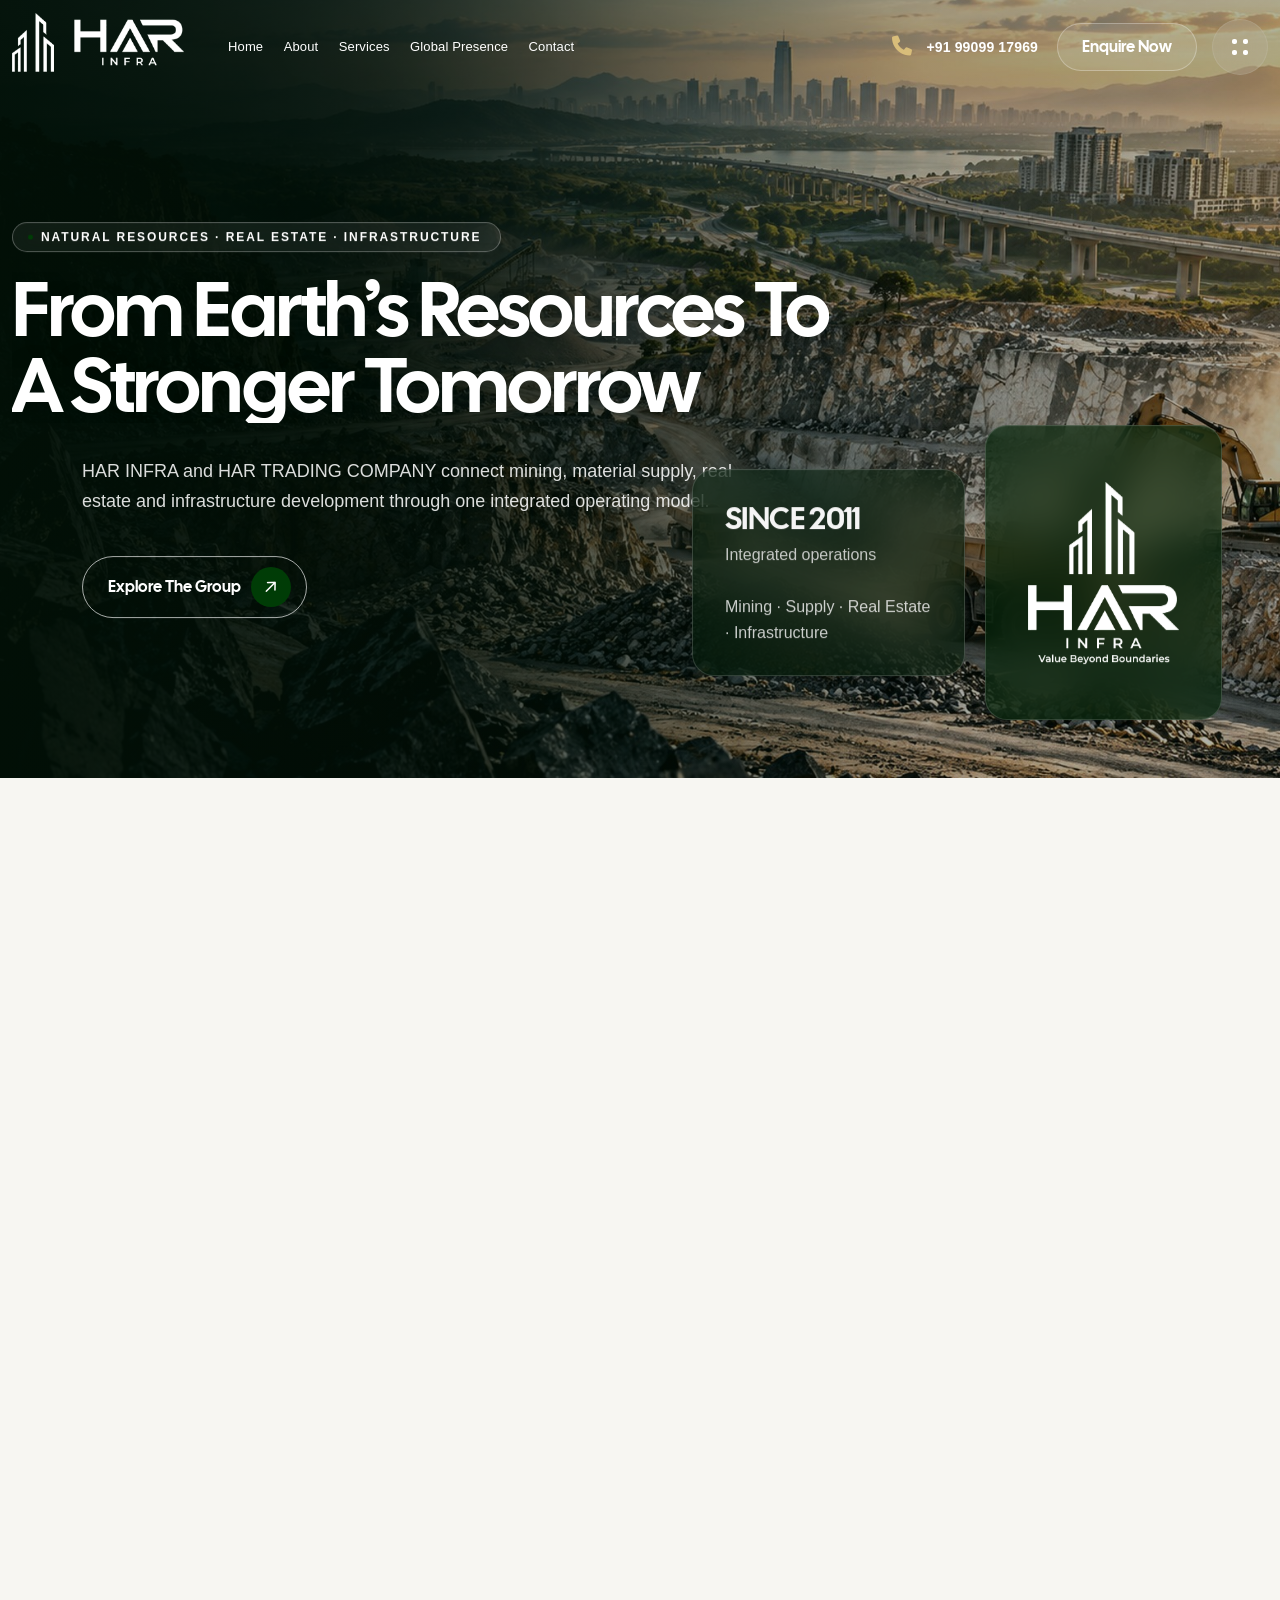
==== index.html @ 5f91ee69 "initial commit" ====
<!DOCTYPE html>

<html class="no-js" lang="en">

<head>
    <meta charset="utf-8" />
    <meta content="ie=edge" http-equiv="x-ua-compatible" />
    <meta content="width=device-width, initial-scale=1" name="viewport" />
    <meta
        content="HAR INFRA and HAR TRADING COMPANY integrate natural resource mining, material supply, real estate acquisition, infrastructure development and global exports."
        name="description" />
    <!-- Site Title -->
    <title>HAR INFRA | HAR TRADING COMPANY — Value Beyond Boundaries</title>
    <!-- Place favicon.ico in the root directory -->
    <link href="assets/img/har/favicon.png" rel="shortcut icon" type="image/png" />
    <link href="assets/img/har/apple-touch-icon.png" rel="apple-touch-icon" />
    <meta content="#003c06" name="theme-color" />
    <!-- CSS here -->
    <link href="assets/css/bootstrap.min.css" rel="stylesheet" />
    <link href="assets/css/fontawesome.min.css" rel="stylesheet" />
    <link href="assets/css/venobox.min.css" rel="stylesheet" />
    <link href="assets/css/odometer.min.css" rel="stylesheet" />
    <link href="assets/css/nice-select.css" rel="stylesheet" />
    <link href="assets/css/carouselTicker.css" rel="stylesheet" />
    <link href="assets/css/animation.css" rel="stylesheet" />
    <link href="assets/css/twentytwenty.min.css" rel="stylesheet" />
    <link href="assets/css/swiper.min.css" rel="stylesheet" />
    <link href="assets/css/main.css" rel="stylesheet" />
    <link href="assets/css/har-premium.css" rel="stylesheet" />
    <link href="assets/css/har-upgrade.css" rel="stylesheet" />
    <link href="assets/css/har-signature.css" rel="stylesheet" />
    <link href="assets/css/har-fix.css" rel="stylesheet" />
    <link href="assets/css/har-refine.css" rel="stylesheet" />
</head>

<body>
    <!-- preloader -->
    <div class="preloader overflow-hidden">
        <div class="site-name"><span>HAR</span></div>
        <div class="preloader-gutters">
            <div class="bar">
                <div class="inner-bar"></div>
            </div>
            <div class="bar">
                <div class="inner-bar"></div>
            </div>
            <div class="bar">
                <div class="inner-bar"></div>
            </div>
            <div class="bar">
                <div class="inner-bar"></div>
            </div>
            <div class="bar">
                <div class="inner-bar"></div>
            </div>
            <div class="bar">
                <div class="inner-bar"></div>
            </div>
            <div class="bar">
                <div class="inner-bar"></div>
            </div>
            <div class="bar">
                <div class="inner-bar"></div>
            </div>
        </div>
    </div>
    <!-- /.preloader -->
    <!-- header-area-start -->
    <header class="header sticky-active">
        <div class="primary-header">
            <div class="container">
                <div class="primary-header-inner">
                    <div class="header-left-wrap">
                        <div class="header-logo d-lg-block">
                            <a href="index.html">
                                <img alt="HAR INFRA" src="assets/img/har/har-logo-lockup-white.png" />
                            </a>
                        </div>
                        <div class="header-menu-wrap">
                            <div class="mobile-menu-items">
                                <ul>
                                    <li><a href="index.html">Home</a></li>
                                    <li><a href="about.html">About</a></li>
                                    <li><a href="services.html">Services</a></li>
                                    <li><a href="index.html#global-presence">Global Presence</a></li>
                                    <li><a href="contact.html">Contact</a></li>
                                </ul>
                            </div>
                        </div>
                        <!-- /.header-menu-wrap -->
                    </div>
                    <div class="header-right-wrap">
                        <a class="header-contact" href="tel:+919909917969"><span class="icon"><i
                                    class="fas fa-phone"></i></span><span class="content"><span class="call-text">Talk
                                    to our team</span><span class="call-number">+91 99099 17969</span></span></a>
                        <div class="header-btn-wrap">
                            <a class="tl-primary-btn header-btn" href="contact.html">Enquire Now</a>
                        </div>
                        <!-- <div class="search-icon dl-search-icon">
                            <i class="fa-solid fa-magnifying-glass"></i>
                        </div> -->
                        <div class="sidebar-icon d-none d-lg-flex">
                            <button class="sidebar-trigger open">
                                <svg fill="none" height="16" viewbox="0 0 16 16" width="16"
                                    xmlns="http://www.w3.org/2000/svg">
                                    <path
                                        d="M11 2C11 0.89543 11.8954 0 13 0H14C15.1046 0 16 0.895431 16 2V3C16 4.10457 15.1046 5 14 5H13C11.8954 5 11 4.10457 11 3V2Z"
                                        fill="white"></path>
                                    <path
                                        d="M0 2C0 0.89543 0.895431 0 2 0H3C4.10457 0 5 0.895431 5 2V3C5 4.10457 4.10457 5 3 5H2C0.89543 5 0 4.10457 0 3V2Z"
                                        fill="white"></path>
                                    <path
                                        d="M0 13C0 11.8954 0.895431 11 2 11H3C4.10457 11 5 11.8954 5 13V14C5 15.1046 4.10457 16 3 16H2C0.89543 16 0 15.1046 0 14V13Z"
                                        fill="white"></path>
                                    <path
                                        d="M11 13C11 11.8954 11.8954 11 13 11H14C15.1046 11 16 11.8954 16 13V14C16 15.1046 15.1046 16 14 16H13C11.8954 16 11 15.1046 11 14V13Z"
                                        fill="white"></path>
                                </svg>
                            </button>
                        </div>
                        <button class="mobile-side-menu-toggle har-hamburger" aria-label="Open menu"
                            aria-expanded="false">
                            <span></span><span></span><span></span>
                        </button>
                        <!-- /.header-right -->
                    </div>
                </div>
                <!-- /.primary-header-inner -->
            </div>
        </div>
    </header>
    <!-- /.Main Header -->
    <div id="popup-search-box">
        <div class="box-inner-wrap d-flex align-items-center">
            <form action="#" id="form" method="get" role="search">
                <input id="popup-search" name="s" placeholder="Type keywords here..." type="text" />
            </form>
            <div class="search-close"><i class="fa-sharp fa-regular fa-xmark"></i></div>
        </div>
    </div>
    <!-- /#popup-search-box -->
    <div class="sidebar-area" id="sidebar-area">
        <button class="sidebar-trigger close">
            <svg class="sidebar-close" height="12.7px" style="enable-background: new 0 0 16 12.7" viewbox="0 0 16 12.7"
                width="16px" x="0px" xml:space="preserve" xmlns="http://www.w3.org/2000/svg"
                xmlns:xlink="http://www.w3.org/1999/xlink" y="0px">
                <g>
                    <rect height="2" transform="matrix(0.7071 -0.7071 0.7071 0.7071 -2.1569 7.5208)" width="16" x="0"
                        y="5.4"></rect>
                    <rect height="2" transform="matrix(0.7071 0.7071 -0.7071 0.7071 6.8431 -3.7929)" width="16" x="0"
                        y="5.4"></rect>
                </g>
            </svg>
        </button>
        <div class="side-menu-content">
            <div class="side-menu-logo">
                <a class="dark-img" href="index.html"><img alt="HAR INFRA — Value Beyond Boundaries"
                        src="assets/img/har/har-logo-lockup-white.png" /></a>
            </div>
            <div class="side-menu-about">
                <h4 class="title">From natural resources to real assets — one connected platform for supply,
                    infrastructure and global trade.</h4>
            </div>
            <nav class="har-side-nav" aria-label="Sidebar">
                <span class="har-side-label">Navigate</span>
                <ul>
                    <li><a href="index.html" class="is-current">Home<span class="num">01</span></a></li>
                    <li><a href="about.html">About<span class="num">02</span></a></li>
                    <li><a href="services.html">Services<span class="num">03</span></a></li>
                    <li><a href="index.html#global-presence">Global Presence<span class="num">04</span></a></li>
                    <li><a href="contact.html">Contact<span class="num">05</span></a></li>
                </ul>
            </nav>
            <div class="side-menu-gallary-block">
                <span class="har-side-label">From the field</span>
                <div class="side-menu-gallary">
                    <div class="side-menu-gallary-item">
                        <a class="venobox" data-gall="gallary1" href="assets/img/har/gallery-1.jpg"><img
                                alt="HAR operations 1" src="assets/img/har/gallery-1.jpg" /></a>
                    </div>
                    <div class="side-menu-gallary-item">
                        <a class="venobox" data-gall="gallary1" href="assets/img/har/gallery-2.jpg"><img
                                alt="HAR operations 2" src="assets/img/har/gallery-2.jpg" /></a>
                    </div>
                    <div class="side-menu-gallary-item">
                        <a class="venobox" data-gall="gallary1" href="assets/img/har/gallery-3.jpg"><img
                                alt="HAR operations 3" src="assets/img/har/gallery-3.jpg" /></a>
                    </div>
                    <div class="side-menu-gallary-item">
                        <a class="venobox" data-gall="gallary1" href="assets/img/har/gallery-4.jpg"><img
                                alt="HAR operations 4" src="assets/img/har/gallery-4.jpg" /></a>
                    </div>
                    <div class="side-menu-gallary-item">
                        <a class="venobox" data-gall="gallary1" href="assets/img/har/gallery-5.jpg"><img
                                alt="HAR operations 5" src="assets/img/har/gallery-5.jpg" /></a>
                    </div>
                    <div class="side-menu-gallary-item">
                        <a class="venobox" data-gall="gallary1" href="assets/img/har/gallery-6.jpg"><img
                                alt="HAR operations 6" src="assets/img/har/gallery-6.jpg" /></a>
                    </div>
                </div>
            </div>
            <div class="har-side-contact">
                <span class="har-side-label">Get in touch</span>
                <ul>
                    <li><i class="fas fa-phone"></i>
                        <div><span class="lbl">Phone</span><a href="tel:+919909917969">+91 99099 17969</a><span
                                class="attn">Ronak Parmar</span></div>
                    </li>
                    <li><i class="fas fa-envelope"></i>
                        <div><span class="lbl">Email</span><a href="mailto:harinfra7@gmail.com">harinfra7@gmail.com</a>
                        </div>
                    </li>
                    <li><i class="fas fa-map-marker-alt"></i>
                        <div><span class="lbl">Office</span><span class="val">Ahmedabad, Gujarat, India</span></div>
                    </li>
                </ul>
            </div>
            <a class="har-side-cta" href="contact.html">Start an enquiry <i class="fa-regular fa-arrow-right"></i></a>
            <ul class="side-menu-social">
                <li class="facebook"><a href="#" aria-label="Facebook"><i class="fab fa-facebook-f"></i></a></li>
                <li class="instagram"><a href="#" aria-label="Instagram"><i class="fab fa-instagram"></i></a></li>
                <li class="linkedin"><a href="#" aria-label="LinkedIn"><i class="fab fa-linkedin-in"></i></a></li>
                <li class="whatsapp"><a href="https://wa.me/919909917969" aria-label="WhatsApp"><i
                            class="fab fa-whatsapp"></i></a></li>
            </ul>
        </div>
    </div>
    <!--/.sidebar-area-->
    <div id="sidebar-overlay"></div>
    <div class="mobile-side-menu">
        <div class="side-menu-content">
            <div class="side-menu-head">
                <a href="index.html"><img alt="HAR INFRA" src="assets/img/har/har-logo-lockup-white.png" /></a>
                <button class="mobile-side-menu-close" aria-label="Close menu"><i
                        class="fa-regular fa-xmark"></i></button>
            </div>
            <div class="side-menu-wrap">
                <ul class="har-mobile-nav-list">
                    <li><a href="index.html" class="is-current">Home<span class="num">01</span></a></li>
                    <li><a href="about.html">About<span class="num">02</span></a></li>
                    <li><a href="services.html">Services<span class="num">03</span></a></li>
                    <li><a href="index.html#global-presence">Global Presence<span class="num">04</span></a></li>
                    <li><a href="contact.html">Contact<span class="num">05</span></a></li>
                </ul>
            </div>
            <div class="har-side-contact">
                <span class="har-side-label">Get in touch</span>
                <ul>
                    <li><i class="fas fa-phone"></i>
                        <div><span class="lbl">Phone</span><a href="tel:+919909917969">+91 99099 17969</a><span
                                class="attn">Ronak Parmar</span></div>
                    </li>
                    <li><i class="fas fa-envelope"></i>
                        <div><span class="lbl">Email</span><a href="mailto:harinfra7@gmail.com">harinfra7@gmail.com</a>
                        </div>
                    </li>
                    <li><i class="fas fa-map-marker-alt"></i>
                        <div><span class="lbl">Office</span><span class="val">Ahmedabad, Gujarat, India</span></div>
                    </li>
                </ul>
            </div>
            <a class="har-side-cta" href="contact.html">Start an enquiry <i class="fa-regular fa-arrow-right"></i></a>
            <ul class="side-menu-social">
                <li class="facebook"><a href="#" aria-label="Facebook"><i class="fab fa-facebook-f"></i></a></li>
                <li class="instagram"><a href="#" aria-label="Instagram"><i class="fab fa-instagram"></i></a></li>
                <li class="linkedin"><a href="#" aria-label="LinkedIn"><i class="fab fa-linkedin-in"></i></a></li>
                <li class="whatsapp"><a href="https://wa.me/919909917969" aria-label="WhatsApp"><i
                            class="fab fa-whatsapp"></i></a></li>
            </ul>
        </div>
    </div>
    <!-- /.mobile-side-menu -->
    <div class="mobile-side-menu-overlay"></div>
    <div id="antra-smooth-wrapper">
        <div id="antra-smooth-content">
            <section class="slider-section overflow-hidden" id="home">
                <div class="antra-slider swiper-container">
                    <div class="swiper-wrapper">
                        <div class="swiper-slide">
                            <div class="slider-item">
                                <div class="bg-img" data-background="assets/img/har/hero-resources-to-development.jpg">
                                </div>
                                <div class="container slider-container">
                                    <div class="slider-content-wrap">
                                        <div class="slider-content">
                                            <div class="section-heading white-content">
                                                <h4 class="sub-heading" data-animation="antra-fadeInDown"
                                                    data-delay="1000ms" data-duration="1400ms">NATURAL RESOURCES · REAL
                                                    ESTATE · INFRASTRUCTURE</h4>
                                                <h2 class="section-title cursor-effect"
                                                    data-animation="antra-fadeInDown" data-delay="1200ms"
                                                    data-duration="1400ms">From Earth’s Resources to <br />a Stronger
                                                    Tomorrow</h2>
                                            </div>
                                            <div class="bottom-content">
                                                <div class="antra-desc" data-animation="antra-fadeInUp"
                                                    data-delay="1000ms" data-duration="1400ms">
                                                    <p>HAR INFRA and HAR TRADING COMPANY connect mining, material
                                                        supply, real estate and infrastructure development through one
                                                        integrated operating model.</p>
                                                </div>
                                                <div class="antra-btn" data-animation="antra-fadeInUp"
                                                    data-delay="1200ms" data-duration="1400ms">
                                                    <a class="tl-primary-btn white-btn" href="#businesses">Explore the
                                                        Group <span class="icon"><i
                                                                class="fa-regular fa-arrow-right"></i></span></a>
                                                </div>
                                            </div>
                                        </div>
                                    </div>
                                </div>
                                <div class="slider-element-wrap" data-animation="antra-fadeInRight" data-delay="1300ms"
                                    data-duration="1300ms">
                                    <div class="slider-element">
                                        <h3 class="element-title">SINCE 2011</h3>
                                        <span>Integrated operations</span>
                                        <p>Mining · Supply · Real Estate · Infrastructure</p>
                                    </div>
                                    <div class="slider-thumb">
                                        <img alt="HAR" src="assets/img/har/har-logo-white.png" />
                                    </div>
                                </div>
                            </div>
                        </div>
                        <div class="swiper-slide">
                            <div class="slider-item">
                                <div class="bg-img" data-background="assets/img/har/hero-global-trade.jpg"></div>
                                <div class="container slider-container">
                                    <div class="slider-content-wrap">
                                        <div class="slider-content">
                                            <div class="section-heading white-content">
                                                <h4 class="sub-heading" data-animation="antra-fadeInDown"
                                                    data-delay="1000ms" data-duration="1400ms">RESOURCES · LOGISTICS ·
                                                    GLOBAL MARKETS</h4>
                                                <h2 class="section-title cursor-effect"
                                                    data-animation="antra-fadeInDown" data-delay="1200ms"
                                                    data-duration="1400ms">Materials Without Borders. <br />Value
                                                    Without Limits.</h2>
                                            </div>
                                            <div class="bottom-content">
                                                <div class="antra-desc" data-animation="antra-fadeInUp"
                                                    data-delay="1000ms" data-duration="1400ms">
                                                    <p>We supply natural resources and construction materials from India
                                                        to international markets, supported by a growing operating and
                                                        logistics network.</p>
                                                </div>
                                                <div class="antra-btn" data-animation="antra-fadeInUp"
                                                    data-delay="1200ms" data-duration="1400ms">
                                                    <a class="tl-primary-btn white-btn" href="#global-presence">View
                                                        Global Reach <span class="icon"><i
                                                                class="fa-regular fa-arrow-right"></i></span></a>
                                                </div>
                                            </div>
                                        </div>
                                    </div>
                                </div>
                                <div class="slider-element-wrap" data-animation="antra-fadeInRight" data-delay="1300ms"
                                    data-duration="1300ms">
                                    <div class="slider-element">
                                        <h3 class="element-title">9 EXPORT MARKETS</h3>
                                        <span>Global material supply</span>
                                        <p>Stone · Aggregates · Cement · Tiles</p>
                                    </div>
                                    <div class="slider-thumb">
                                        <img alt="HAR" src="assets/img/har/har-logo-white.png" />
                                    </div>
                                </div>
                            </div>
                        </div>
                    </div>
                </div>
            </section>
            <!-- ./ slider-section -->
            <section class="service-section pt-150 pb-110 overflow-hidden tl-bg-color fade-wrapper" id="businesses">
                <div class="bg-shape" data-background="assets/img/shapes/service-bg-shape-1.png"></div>
                <div class="container">
                    <div class="row section-heading-wrap fade-top">
                        <div class="shape"><img alt="shape" src="assets/img/shapes/section-heading.png" /></div>
                        <div class="col-lg-4 col-md-12">
                            <div class="section-heading mb-0">
                                <h4 class="sub-heading">OUR BUSINESSES</h4>
                            </div>
                        </div>
                        <div class="col-lg-8 col-md-12">
                            <div class="section-heading section-heading-2 mb-0">
                                <h2 class="section-title cursor-effect">Four capabilities. <span>One connected value
                                        chain.</span></h2>
                                <p class="mb-0">HAR INFRA and HAR TRADING work together from resource origin to asset
                                    creation and international supply.</p>
                            </div>
                        </div>
                    </div>
                    <div class="row gy-xl-0 gy-4">
                        <div class="col-xl-3 col-lg-6 col-md-12">
                            <div class="service-item " data-delay="0.3" data-direction="left" data-offset="100">
                                <div class="service-top">
                                    <h3 class="title"><a href="#value-chain">Natural Resources<br />Mining</a></h3>
                                    <div class="icon"><i class="fa-regular fa-mountain har-service-icon"></i></div>
                                </div>
                                <p>Aggregates, marble, stone, sand and related natural resources sourced through active
                                    mining operations.</p>
                            </div>
                        </div>
                        <div class="col-xl-3 col-lg-6 col-md-12">
                            <div class="service-item" data-delay="0.3" data-direction="bottom" data-offset="100">
                                <div class="service-top">
                                    <h3 class="title"><a href="#value-chain">Real Estate<br />Acquisition</a></h3>
                                    <div class="icon"><i class="fa-regular fa-buildings har-service-icon"></i></div>
                                </div>
                                <p>Strategic property sourcing, acquisition and development aligned with long-term
                                    infrastructure value.</p>
                            </div>
                        </div>
                        <div class="col-xl-3 col-lg-6 col-md-12">
                            <div class="service-item" data-delay="0.3" data-direction="bottom" data-offset="100">
                                <div class="service-top">
                                    <h3 class="title"><a href="#value-chain">Infrastructure Development</a></h3>
                                    <div class="icon"><i class="fa-regular fa-road har-service-icon"></i></div>
                                </div>
                                <p>Construction material supply, road development, civil works and selected
                                    government-linked projects.</p>
                            </div>
                        </div>
                        <div class="col-xl-3 col-lg-6 col-md-12">
                            <div class="service-item" data-delay="0.3" data-direction="right" data-offset="100"
                                style="transform: translate3d(0px, 0px, 0px);">
                                <div class="service-top">
                                    <h3 class="title"><a href="#value-chain">Global Material<br />Export</a></h3>
                                    <div class="icon"><i class="fa-regular fa-earth-asia har-service-icon"></i></div>
                                </div>
                                <p>International supply of natural resources and construction materials with logistics
                                    support across key markets.</p>
                            </div>
                        </div>
                    </div>
                </div>
            </section>
            <!-- ./ service-section -->
            <section class="about-section overflow-hidden" id="about">
                <div class="about-bg" data-background="assets/img/har/about-bg.jpg"></div>
                <div class="about-text"><span>HAR</span></div>
                <div class="container">
                    <div class="row align-items-center">
                        <div class="col-lg-6">
                            <div class="about-content white-content slide-anim" data-delay="0.3" data-direction="left"
                                data-offset="100">
                                <div class="section-heading white-content mb-30">
                                    <h4 class="sub-heading">BUILT AS AN INTEGRATED BUSINESS GROUP</h4>
                                    <h2 class="section-title cursor-effect">One operating model. <br /> <span>Multiple
                                            ways to create value.</span></h2>
                                </div>
                                <ul class="about-list">
                                    <li><img alt="about" src="assets/img/icon/about-1.png" />Resource ownership &amp;
                                        mining</li>
                                    <li><img alt="about" src="assets/img/icon/about-1.png" />Material processing &amp;
                                        supply</li>
                                    <li><img alt="about" src="assets/img/icon/about-1.png" />Real estate acquisition
                                        &amp; development</li>
                                    <li><img alt="about" src="assets/img/icon/about-1.png" />Infrastructure &amp;
                                        construction execution</li>
                                </ul>
                                <p>Our model is designed around a simple idea: create value at the source, move it
                                    efficiently, and convert it into stronger assets, projects and market relationships.
                                </p>
                                <div class="about-btn">
                                    <a class="tl-primary-btn white-btn" href="#value-chain">See Our Value Chain <span
                                            class="icon"><i class="fa-regular fa-arrow-right"></i></span></a>
                                </div>
                            </div>
                        </div>
                        <div class="col-lg-6">
                            <div class="about-img slide-anim" data-delay="0.3" data-direction="right" data-offset="100">
                                <img alt="about" src="assets/img/har/hero-resources-to-development.jpg" />
                            </div>
                        </div>
                    </div>
                </div>
            </section>
            <!-- ./ about-section -->
            <section class="feature-section pt-150 pb-110 overflow-hidden tl-bg-color fade-wrapper" id="materials">
                <div class="container">
                    <div class="row section-heading-wrap fade-top feature-top">
                        <div class="shape"><img alt="shape" src="assets/img/shapes/section-heading.png" /></div>
                        <div class="col-lg-4 col-md-12">
                            <div class="section-heading mb-0">
                                <h4 class="sub-heading">MATERIALS &amp; SUPPLY</h4>
                            </div>
                        </div>
                        <div class="col-lg-8 col-md-12">
                            <div class="section-heading section-heading-2 mb-0">
                                <h2 class="section-title cursor-effect title-2">Materials that move <span>from source
                                        <br /> to market.</span></h2>
                                <p class="mb-0">A focused portfolio of natural resources and construction inputs for
                                    developers, infrastructure projects and international buyers.</p>
                            </div>
                        </div>
                    </div>
                    <div class="row fade-top">
                        <div class="col-lg-6">
                            <div class="feature-item-imgs">
                                <div class="feature-img">
                                    <img alt="feature" src="assets/img/har/feature-aggregates.jpg" />
                                    <div class="img-content">
                                        <p>Core construction inputs supplied from our mining and resource network.</p>
                                    </div>
                                </div>
                            </div>
                        </div>
                        <div class="col-lg-6">
                            <div class="feature-item-list feature-item-list-1">
                                <div class="feature-item" data-img="assets/img/har/feature-aggregates.jpg"
                                    data-text="Core construction inputs supplied from our mining and resource network.">
                                    <span class="number">01</span>
                                    <h3 class="title"><a href="#global-presence">Aggregates &amp; Sand</a></h3>
                                    <a class="arrow" href="#global-presence"><i
                                            class="fa-regular fa-arrow-right"></i></a>
                                </div>
                                <div class="feature-item" data-img="assets/img/har/feature-stone-processing.jpg"
                                    data-text="Stone and processed mineral products prepared for project and market requirements.">
                                    <span class="number">02</span>
                                    <h3 class="title"><a href="#global-presence">Stone Processing</a></h3>
                                    <a class="arrow" href="#global-presence"><i
                                            class="fa-regular fa-arrow-right"></i></a>
                                </div>
                                <div class="feature-item" data-img="assets/img/har/feature-quarry-supply.jpg"
                                    data-text="Natural stone materials for construction, architectural and trading applications.">
                                    <span class="number">03</span>
                                    <h3 class="title"><a href="#global-presence">Marble, Granite &amp; Stone</a></h3>
                                    <a class="arrow" href="#global-presence"><i
                                            class="fa-regular fa-arrow-right"></i></a>
                                </div>
                                <div class="feature-item" data-img="assets/img/har/feature-infrastructure.jpg"
                                    data-text="Cement-related, refractory and building materials supporting infrastructure delivery.">
                                    <span class="number">04</span>
                                    <h3 class="title"><a href="#global-presence">Cement &amp; Construction Products</a>
                                    </h3>
                                    <a class="arrow" href="#global-presence"><i
                                            class="fa-regular fa-arrow-right"></i></a>
                                </div>
                                <div class="feature-item" data-img="assets/img/har/feature-logistics.jpg"
                                    data-text="Coordinated movement from source locations to customers and international markets.">
                                    <span class="number">05</span>
                                    <h3 class="title"><a href="#global-presence">Logistics &amp; Global Supply</a></h3>
                                    <a class="arrow" href="#global-presence"><i
                                            class="fa-regular fa-arrow-right"></i></a>
                                </div>
                            </div>
                        </div>
                    </div>
                </div>
            </section>
            <!-- ./ feature-section -->
            <section class="counter-section counter-1" id="scale">
                <div class="counter-text"><img src="./assets/img/har/har-logo-lockup-green.png" alt=""
                        class="her-logo-section"></div>
                <!-- <div class="counter-element scroll-area"><img alt="counter" class="scroll-img"
                        src="assets/img/har/counter-operations.jpg" /></div> -->
                <div class="container container-2">
                    <div class="row gy-5 fade-wrapper">
                        <div class="col-lg-3 col-md-6 fade-top">
                            <div class="counter-item">
                                <h3 class="title"><span class="icon">+</span><span class="odometer"
                                        data-count="2">0</span></h3>
                                <h4 class="sub-title">Integrated firms</h4>
                                <p>HAR INFRA + HAR TRADING</p>
                            </div>
                        </div>
                        <div class="col-lg-3 col-md-6 fade-top">
                            <div class="counter-item">
                                <h3 class="title"><span class="icon">+</span><span class="odometer"
                                        data-count="20">0</span></h3>
                                <h4 class="sub-title">Mining &amp; operating presence points</h4>
                                <p>Across Gujarat, Rajasthan &amp; Maharashtra</p>
                            </div>
                        </div>
                        <div class="col-lg-3 col-md-6 fade-top">
                            <div class="counter-item">
                                <h3 class="title"><span class="icon">+</span><span class="odometer"
                                        data-count="9">0</span></h3>
                                <h4 class="sub-title">International export markets</h4>
                                <p>Saudi Arabia to the United Kingdom</p>
                            </div>
                        </div>
                        <div class="col-lg-3 col-md-6 fade-top">
                            <div class="counter-item">
                                <h3 class="title"><span class="icon">+</span><span class="odometer"
                                        data-count="14">0</span></h3>
                                <h4 class="sub-title">Years building the business</h4>
                                <p>Operating since 2011</p>
                            </div>
                        </div>
                    </div>
                </div>
            </section>
            <!-- ./ counter-section -->
            <section class="process-section overflow-hidden fade-wrapper" id="value-chain">
                <div class="bg-shape" data-background="assets/img/shapes/process-shape-1.png"></div>
                <div class="container container-2" style="padding-top: 150px; padding-bottom: 50px;">
                    <div class="heading-space align-items-end">
                        <div class="section-heading mb-0">
                            <h4 class="sub-heading">HOW THE MODEL WORKS</h4>
                            <h2 class="section-title cursor-effect title-2">Mining → Supply → Real Estate →
                                <span>Infrastructure → Development</span>
                            </h2>
                        </div>
                        <div class="process-desc">
                            <p class="mb-0">The businesses are connected by design: natural resources create supply,
                                supply supports development, and development creates enduring value.</p>
                        </div>
                    </div>
                    <div class="row gy-xl-0 gy-4 process-wrap fade-wrapper">
                        <div class="col-xl col-lg-4 col-md-6">
                            <div class="process-item fade-top">
                                <div class="process-thumb"><img alt="Mining" src="assets/img/har/process-1.jpg" /></div>
                                <div class="process-content">
                                    <h3 class="title"><span>01</span>. Mining</h3>
                                    <p>Extract natural resources from our operating network.</p>
                                </div><span class="number">01</span>
                            </div>
                        </div>
                        <div class="col-xl col-lg-4 col-md-6">
                            <div class="process-item fade-top">
                                <div class="process-thumb"><img alt="Supply" src="assets/img/har/process-2.jpg" /></div>
                                <div class="process-content">
                                    <h3 class="title"><span>02</span>. Supply</h3>
                                    <p>Process, coordinate and move materials to customers.</p>
                                </div><span class="number">02</span>
                            </div>
                        </div>
                        <div class="col-xl col-lg-4 col-md-6">
                            <div class="process-item fade-top">
                                <div class="process-thumb"><img alt="Real Estate" src="assets/img/har/process-3.jpg" />
                                </div>
                                <div class="process-content">
                                    <h3 class="title"><span>03</span>. Real Estate</h3>
                                    <p>Acquire and develop property opportunities strategically.</p>
                                </div><span class="number">03</span>
                            </div>
                        </div>
                        <div class="col-xl col-lg-4 col-md-6">
                            <div class="process-item fade-top">
                                <div class="process-thumb"><img alt="Infrastructure"
                                        src="assets/img/har/process-4.jpg" /></div>
                                <div class="process-content">
                                    <h3 class="title"><span>04</span>. Infrastructure</h3>
                                    <p>Deliver roads, civil works and construction supply.</p>
                                </div><span class="number">04</span>
                            </div>
                        </div>
                        <div class="col-xl col-lg-4 col-md-6">
                            <div class="process-item fade-top">
                                <div class="process-thumb"><img alt="Development" src="assets/img/har/process-5.jpg" />
                                </div>
                                <div class="process-content">
                                    <h3 class="title"><span>05</span>. Development</h3>
                                    <p>Turn resource value into long-term assets and growth.</p>
                                </div><span class="number">05</span>
                            </div>
                        </div>
                    </div>
                    <div class="process-text">
                        <h5 class="bottom-text">A connected model designed to create value beyond a single transaction.
                            <a href="#operations">Explore operations</a>
                        </h5>
                    </div>
                </div>
            </section>
            <!-- ./ process-section -->
            <section class="project-section pt-130 tl-bg-color fade-wrapper" id="operations">
                <div class="bg-shape" data-background="assets/img/shapes/project-shape-1.png"></div>
                <div class="project-text"><span>OPERATIONS</span></div>
                <div class="container container-2">
                    <div class="row section-heading-wrap fade-top">
                        <div class="shape"><img alt="shape" src="assets/img/shapes/section-heading.png" /></div>
                        <div class="col-lg-4 col-md-12">
                            <div class="section-heading mb-0">
                                <h4 class="sub-heading">OPERATING LANDSCAPE</h4>
                            </div>
                        </div>
                        <div class="col-lg-8 col-md-12">
                            <div class="section-heading section-heading-2 mb-0">
                                <h2 class="section-title cursor-effect title-2">Where resources, <span>infrastructure
                                        <br /> and development</span> meet.</h2>
                                <p class="mb-0">A view into the operating environments behind our resource, supply and
                                    infrastructure businesses.</p>
                            </div>
                        </div>
                    </div>
                    <!-- Desktop: pinned horizontal scroll. Mobile/tablet: native horizontal
                         swipe track. The "swiper" class is intentionally absent so Swiper's
                         own overflow/touch-action rules cannot block the touch scroller. -->
                    <div class="project-carousel fade-top">
                        <div class="swiper-wrapper">
                            <div class="swiper-slide">
                                <div class="project-item">
                                    <div class="project-img">
                                        <img alt="project" src="assets/img/har/project-1.jpg" />
                                        <ul>
                                            <li><a href="#contact">Resources</a></li>
                                            <li><a href="#contact">Mining</a></li>
                                        </ul>
                                    </div>
                                    <div class="project-content">
                                        <h3 class="title"><a href="#contact">Aggregate &amp; Quarry Operations</a></h3>
                                        <span>India · Active Operations</span>
                                    </div>
                                </div>
                            </div>
                            <div class="swiper-slide">
                                <div class="project-item">
                                    <div class="project-img">
                                        <img alt="project" src="assets/img/har/project-2.jpg" />
                                        <ul>
                                            <li><a href="#contact">Stone</a></li>
                                            <li><a href="#contact">Processing</a></li>
                                        </ul>
                                    </div>
                                    <div class="project-content">
                                        <h3 class="title"><a href="#contact">Stone Processing &amp; Handling</a></h3>
                                        <span>India · Resource Network</span>
                                    </div>
                                </div>
                            </div>
                            <div class="swiper-slide">
                                <div class="project-item">
                                    <div class="project-img">
                                        <img alt="project" src="assets/img/har/project-3.jpg" />
                                        <ul>
                                            <li><a href="#contact">Sand</a></li>
                                            <li><a href="#contact">Supply</a></li>
                                        </ul>
                                    </div>
                                    <div class="project-content">
                                        <h3 class="title"><a href="#contact">Sand &amp; Material Supply</a></h3>
                                        <span>India · Supply Operations</span>
                                    </div>
                                </div>
                            </div>
                            <div class="swiper-slide">
                                <div class="project-item">
                                    <div class="project-img">
                                        <img alt="project" src="assets/img/har/project-4.jpg" />
                                        <ul>
                                            <li><a href="#contact">Infrastructure</a></li>
                                            <li><a href="#contact">Construction</a></li>
                                        </ul>
                                    </div>
                                    <div class="project-content">
                                        <h3 class="title"><a href="#contact">Infrastructure &amp; Civil Works</a></h3>
                                        <span>Roads · Civil · Development</span>
                                    </div>
                                </div>
                            </div>
                            <div class="swiper-slide">
                                <div class="project-item">
                                    <div class="project-img">
                                        <img alt="project" src="assets/img/har/project-5.jpg" />
                                        <ul>
                                            <li><a href="#contact">Real Estate</a></li>
                                            <li><a href="#contact">Development</a></li>
                                        </ul>
                                    </div>
                                    <div class="project-content">
                                        <h3 class="title"><a href="#contact">Resource-to-Development Projects</a></h3>
                                        <span>India · Strategic Projects</span>
                                    </div>
                                </div>
                            </div>
                        </div>
                    </div>
                </div>
                <div class="project-house-img">
                    <img alt="img" src="assets/img/images/project-house.png" />
                </div>
            </section>
            <!-- ./ project-section -->
            <section class="testimonial-section pt-150 fade-wrapper" id="mining-network">
                <div class="container container-2">
                    <div class="row section-heading-wrap fade-top">
                        <div class="shape"><img alt="shape" src="assets/img/shapes/section-heading.png" /></div>
                        <div class="col-lg-4 col-md-12">
                            <div class="section-heading mb-0">
                                <h4 class="sub-heading">MINING NETWORK</h4>
                            </div>
                        </div>
                        <div class="col-lg-8 col-md-12">
                            <div class="section-heading section-heading-2 mb-0">
                                <h2 class="section-title cursor-effect title-2">A growing resource <span>presence <br />
                                        across India.</span></h2>
                                <p class="mb-0">Our disclosed mining and operating presence includes locations in
                                    Gujarat, Rajasthan and Maharashtra.</p>
                            </div>
                        </div>
                    </div>
                    <div class="row align-items-center har-map-row">
                        <div class="col-lg-6">
                            <div class="testi-img slide-anim har-india-map" data-delay="0.3" data-direction="left"
                                data-offset="56"><img alt="HAR mining locations in India"
                                    src="assets/img/har/india-mining-map-premium.svg" /></div>
                        </div>
                        <div class="col-lg-6">
                            <div class="har-location-panel slide-anim" data-delay="0.3" data-direction="right"
                                data-offset="100">
                                <div class="har-location-item"><span>01</span>
                                    <div>
                                        <h4>Aravalli, Gujarat</h4>
                                        <p>Aggregates / Marble mining presence</p>
                                    </div>
                                </div>
                                <div class="har-location-item"><span>02</span>
                                    <div>
                                        <h4>Sayla, Gujarat</h4>
                                        <p>Stone / Grinder operations</p>
                                    </div>
                                </div>
                                <div class="har-location-item"><span>03</span>
                                    <div>
                                        <h4>Chhota Udepur, Gujarat</h4>
                                        <p>Sand mining operations</p>
                                    </div>
                                </div>
                                <div class="har-location-item"><span>04</span>
                                    <div>
                                        <h4>Rajasthan</h4>
                                        <p>Aggregates / Marble mining presence</p>
                                    </div>
                                </div>
                                <div class="har-location-item"><span>05</span>
                                    <div>
                                        <h4>Nashik, Maharashtra</h4>
                                        <p>Mining / stone resource presence</p>
                                    </div>
                                </div>
                            </div>
                        </div>
                    </div>
                </div>
            </section>

             <!-- ./ team-section -->
            <section class="video-section">
                <div class="bg-img" data-background="assets/img/har/cta-infrastructure.jpg"></div>
                <div class="container container-2">
                    <div class="video-content">
                        <!-- <div class="play-btn">
                            <a class="har-round-link" href="#contact"><i class="fa-regular fa-arrow-right"></i></a>
                        </div> -->
                        <h2 class="video-title">Resources today. <br /> A stronger tomorrow.</h2>
                    </div>
                </div>
            </section>
            <!-- ./ video-section -->

            <!-- ./ sponsor-section -->
            <div class="antra-panoroma-area fade-wrapper" style="display: none;">
                <div class="bg-shape"><img alt="shape" src="assets/img/shapes/panoroma-shape-1.png"
                        style="width: 100%; height: 100%;" /></div>
                <div class="container" style="padding: 100px 0px;">
                    <div class="section-heading text-center align-items-center fade-top">
                        <h4 class="sub-heading">CONNECTED OPERATIONS</h4>
                        <h2 class="section-title cursor-effect title-2">From resource origin <span>to market
                                destination.</span></h2>
                    </div>
                </div>
                <div class="antra-panoroma-container container fade-top">
                    <div class="antra-panoroma-img" data-img="assets/img/har/panorama-value-chain.jpg"></div>
                </div>
            </div>

            <section class="team-section bg-grey pt-140 pb-140 tl-bg-color fade-wrapper" id="global-presence">
                <div class="bg-shape"><img alt="shape" src="assets/img/shapes/team-bg-shape-1.png" /></div>
                <div class="container container-2">
                    <div class="row section-heading-wrap fade-top">
                        <div class="shape"><img alt="shape" src="assets/img/shapes/section-heading.png" /></div>
                        <div class="col-lg-4 col-md-12">
                            <div class="section-heading mb-0">
                                <h4 class="sub-heading">HAR TRADING COMPANY</h4>
                            </div>
                        </div>
                        <div class="col-lg-8 col-md-12">
                            <div class="section-heading section-heading-2 mb-0">
                                <h2 class="section-title cursor-effect title-2">Indian resources. <span>Global <br />
                                        market reach.</span></h2>
                                <p class="mb-0">HAR TRADING supplies natural resources and construction materials across
                                    nine international markets, supported by logistics capability.</p>
                            </div>
                        </div>
                    </div>
                    <div class="row align-items-center har-global-row">
                        <div class="col-lg-7">
                            <div class="slide-anim har-world-map" data-delay="0.3" data-direction="left"
                                data-offset="100"><img alt="HAR global export markets"
                                    src="assets/img/har/global-export-map-premium.svg" /></div>
                        </div>
                        <div class="col-lg-5">
                            <div class="har-export-list slide-anim" data-delay="0.3" data-direction="right"
                                data-offset="100">
                                <div class="har-export-group"><span>GULF</span>
                                    <h4>Saudi Arabia · Oman · Qatar</h4>
                                    <p>Cement products, stone, tiles, aggregates and construction materials</p>
                                </div>
                                <div class="har-export-group"><span>SOUTH ASIA</span>
                                    <h4>Bangladesh · Nepal · Sri Lanka · Maldives</h4>
                                    <p>Cement, stone, aggregates, gypsum, blocks and construction materials</p>
                                </div>
                                <div class="har-export-group"><span>EAST AFRICA</span>
                                    <h4>Kenya</h4>
                                    <p>Cement / refractory materials and construction products</p>
                                </div>
                                <div class="har-export-group"><span>EUROPE</span>
                                    <h4>United Kingdom</h4>
                                    <p>Tiles and engineered / finished building products</p>
                                </div>
                            </div>
                        </div>
                    </div>
                </div>
            </section>
           
            <section class="blog-section pt-150 pb-110 fade-wrapper tl-bg-color" id="capabilities">
                <div class="container container-2">
                    <div class="row section-heading-wrap fade-top">
                        <div class="shape"><img alt="shape" src="assets/img/shapes/section-heading.png" /></div>
                        <div class="col-lg-4 col-md-12">
                            <div class="section-heading mb-0">
                                <h4 class="sub-heading">CAPABILITIES IN FOCUS</h4>
                            </div>
                        </div>
                        <div class="col-lg-8 col-md-12">
                            <div class="section-heading section-heading-2 mb-0">
                                <h2 class="section-title cursor-effect title-2">Built for complex <span>projects, <br />
                                        materials and markets.</span></h2>
                            </div>
                        </div>
                    </div>
                    <div class="blog-carousel swiper fade-top">
                        <div class="swiper-wrapper">
                            <div class="swiper-slide">
                                <div class="post-card">
                                    <div class="post-thumb">
                                        <img alt="post" src="assets/img/har/capability-1.jpg" />
                                        <span class="category">MINING &amp; RESOURCES</span>
                                    </div>
                                    <div class="post-content">
                                        <h3 class="title"><a href="#contact">Natural Resource Development</a></h3>
                                        <p>From aggregates and sand to marble and stone, we focus on reliable
                                            source-side operations and supply continuity.</p>
                                    </div>
                                </div>
                            </div>
                            <div class="swiper-slide">
                                <div class="post-card">
                                    <div class="post-thumb">
                                        <img alt="post" src="assets/img/har/capability-2.jpg" />
                                        <span class="category">INFRASTRUCTURE</span>
                                    </div>
                                    <div class="post-content">
                                        <h3 class="title"><a href="#contact">Roads, Civil Works &amp; Development</a>
                                        </h3>
                                        <p>Construction material supply and infrastructure execution designed around
                                            long-term project value.</p>
                                    </div>
                                </div>
                            </div>
                            <div class="swiper-slide">
                                <div class="post-card">
                                    <div class="post-thumb">
                                        <img alt="post" src="assets/img/har/capability-3.jpg" />
                                        <span class="category">GLOBAL TRADE</span>
                                    </div>
                                    <div class="post-content">
                                        <h3 class="title"><a href="#contact">International Material Supply</a></h3>
                                        <p>A diversified export portfolio serving customers across the Gulf, South Asia,
                                            East Africa and the United Kingdom.</p>
                                    </div>
                                </div>
                            </div>
                        </div>
                    </div>
                </div>
            </section>
            <!-- ./ blog-section -->
            <div class="gallary-section overflow-hidden">
                <div class="gallary-text"><span>FIELD</span></div>
                <div class="gallary-wrap wrap-1">
                    <div class="gallery-scroll-wrap">
                        <div class="gallary-scroll-item">
                            <a class="venobox" data-gall="gallary1" href="assets/img/har/gallery-1.jpg"><img alt="img"
                                    src="assets/img/har/gallery-1.jpg" /></a>
                        </div>
                        <div class="gallary-scroll-item">
                            <a class="venobox" data-gall="gallary1" href="assets/img/har/gallery-2.jpg"><img alt="img"
                                    src="assets/img/har/gallery-2.jpg" /></a>
                        </div>
                        <div class="gallary-scroll-item">
                            <a class="venobox" data-gall="gallary1" href="assets/img/har/gallery-3.jpg"><img alt="img"
                                    src="assets/img/har/gallery-3.jpg" /></a>
                        </div>
                        <div class="gallary-scroll-item">
                            <a class="venobox" data-gall="gallary1" href="assets/img/har/gallery-4.jpg"><img alt="img"
                                    src="assets/img/har/gallery-4.jpg" /></a>
                        </div>
                    </div>
                </div>
                <div class="gallary-wrap gallery-scroll-direction-ltr">
                    <div class="gallery-scroll-wrap align-items-start">
                        <div class="gallary-scroll-item">
                            <a class="venobox" data-gall="gallary1" href="assets/img/har/gallery-5.jpg"><img alt="img"
                                    src="assets/img/har/gallery-5.jpg" /></a>
                        </div>
                        <div class="gallary-scroll-item">
                            <a class="venobox" data-gall="gallary1" href="assets/img/har/gallery-6.jpg"><img alt="img"
                                    src="assets/img/har/gallery-6.jpg" /></a>
                        </div>
                        <div class="gallary-scroll-item">
                            <a class="venobox" data-gall="gallary1" href="assets/img/har/gallery-1.jpg"><img alt="img"
                                    src="assets/img/har/gallery-1.jpg" /></a>
                        </div>
                        <div class="gallary-scroll-item">
                            <a class="venobox" data-gall="gallary1" href="assets/img/har/gallery-2.jpg"><img alt="img"
                                    src="assets/img/har/gallery-2.jpg" /></a>
                        </div>
                    </div>
                </div>
            </div>
            <section class="newsletter-section pt-100 pb-130 overflow-hidden tl-bg-color fade-wrapper" id="contact">
                <div class="bg-shape"><img alt="shape" src="assets/img/shapes/newsletter-shape.png" /></div>
                <div class="container">
                    <div class="newsletter-wrap">
                        <div class="section-heading text-center fade-top">
                            <h4 class="sub-heading">BUSINESS ENQUIRIES</h4>
                            <h2 class="section-title cursor-effect">Let’s build the <span>next opportunity <br />
                                    together.</span></h2>
                            <p class="fade-top">For natural resources, material supply, real estate, infrastructure or
                                global trade enquiries, share your email and our team can connect with you.</p>
                        </div>
                        <div class="har-quick-contact fade-top">
                            <a href="tel:+919909917969"><i class="fas fa-phone"></i>+91 99099 17969</a>
                            <a href="mailto:harinfra7@gmail.com"><i class="fas fa-envelope"></i>harinfra7@gmail.com</a>
                            <span><i class="fas fa-map-marker-alt"></i>Ahmedabad, Gujarat, India</span>
                        </div>
                        <!-- <div class="newsletter-form fade-top">
                            <input class="form-control" id="email" name="email" placeholder="Your business email"
                                type="email" autocomplete="email" />
                            <button type="submit" aria-label="Send enquiry"><i
                                    class="fa-regular fa-arrow-right-long"></i></button>
                        </div> -->
                        <div class="fade-top" id="newsletter-message" role="status" aria-live="polite"></div>
                    </div>
                </div>
            </section>
            <!-- ./ newsletter-section -->
            <footer class="footer-section overflow-hidden">
                <div class="footer-bg" data-background="assets/img/har/footer-bg.jpg"></div>
                <div class="footer-shade"></div>
                <div class="container container-2">
                    <div class="row footer-wrap">
                        <div class="col-lg-3 col-md-6">
                            <div class="footer-widget">
                                <div class="widget-header">
                                    <div class="footer-logo">
                                        <a href="index.html"><img alt="HAR INFRA"
                                                src="assets/img/har/har-logo-lockup-white.png" /></a>
                                    </div>
                                </div>
                                <p class="mb-10">HAR INFRA and HAR TRADING COMPANY operate across natural resources,
                                    real estate, infrastructure and global material supply.</p>
                                <p class="mb-0"><a href="tel:+919909917969">+91 99099 17969</a></p><div><p class="mb-0"><a
                                        href="mailto:harinfra7@gmail.com">harinfra7@gmail.com</a></p></div><div><p class="mb-0">Ahmedabad,
                                    Gujarat, India</p></div>
                            </div>
                        </div>
                        <div class="col-lg-3 col-md-6">
                            <div class="footer-widget footer-col-2">
                                <ul class="footer-list">
                                    <li><a href="about.html">About</a></li>
                                    <li><a href="services.html">Services</a></li>
                                    <li><a href="index.html#value-chain">Value Chain</a></li>
                                    <li><a href="index.html#operations">Operations</a></li>
                                    <li><a href="index.html#mining-network">Mining Network</a></li>
                                    <li><a href="contact.html">Contact</a></li>
                                </ul>
                            </div>
                        </div>
                        <div class="col-lg-3 col-md-6">
                            <div class="footer-widget footer-col-2 pl-0">
                                <ul class="footer-list">
                                    <li><a href="services.html#resources">Natural Resources</a></li>
                                    <li><a href="services.html#real-estate">Real Estate</a></li>
                                    <li><a href="services.html#infrastructure">Infrastructure</a></li>
                                    <li><a href="index.html#global-presence">HAR Trading</a></li>
                                    <li><a href="index.html#global-presence">Export Markets</a></li>
                                    <li><a href="index.html#materials">Materials</a></li>
                                </ul>
                            </div>
                        </div>
                        <div class="col-lg-3 col-md-6">
                            <div class="footer-widget">
                                <div class="footer-address"><span class="har-footer-kicker">VALUE BEYOND BOUNDARIES</span><br />
                                    <span class="attn">Attn: Ronak Parmar</span><br />
                                    <a class="number" href="tel:+919909917969">+91 99099 17969</a><br />
                                    <a class="mail" href="mailto:harinfra7@gmail.com">harinfra7@gmail.com</a><br />
                                    <span class="har-footer-address">HAR INFRA &amp; HAR TRADING COMPANY<br />Ahmedabad, Gujarat, India</span>
                                    <ul class="social-list">
                                        <li><a href="#" aria-label="Facebook"><i class="fab fa-facebook-f"></i></a></li>
                                        <li><a href="#" aria-label="Instagram"><i class="fab fa-instagram"></i></a></li>
                                        <li><a href="#" aria-label="LinkedIn"><i class="fab fa-linkedin-in"></i></a>
                                        </li>
                                        <li><a href="https://wa.me/919909917969" aria-label="WhatsApp"><i
                                                    class="fab fa-whatsapp"></i></a></li>
                                    </ul>
                                </div>
                            </div>
                        </div>
                    </div>
                </div>
                <div class="copyright-area">
                    <div class="container">
                        <div class="copyright-content">
                            <p>© 2026 HAR INFRA | HAR TRADING COMPANY. All rights reserved.</p>
                        </div>
                    </div>
                </div>
                <div class="footer-text"><img src="assets/img/har/hr-logo.png" alt="" /></div>
            </footer>
            <!-- ./ footer-section -->
        </div>
    </div>
    <div id="scroll-percentage"><span id="scroll-percentage-value"></span></div>
    <!--scrollup-->
    <!-- JS here -->
    <script src="assets/js/vendor/jquary-3.7.1.min.js"></script>
    <script src="assets/js/vendor/bootstrap-bundle.js"></script>
    <script src="assets/js/vendor/imagesloaded-pkgd.js"></script>
    <script src="assets/js/vendor/waypoints.min.js"></script>
    <script src="assets/js/vendor/venobox.min.js"></script>
    <script src="assets/js/vendor/odometer.min.js"></script>
    <script src="assets/js/vendor/meanmenu.js"></script>
    <script src="assets/js/vendor/jquery.isotope.js"></script>
    <script src="assets/js/vendor/swiper.min.js"></script>
    <script src="assets/js/vendor/split-type.min.js"></script>
    <script src="assets/js/vendor/gsap.min.js"></script>
    <script src="assets/js/vendor/scroll-trigger.min.js"></script>
    <script src="assets/js/vendor/scroll-smoother.js"></script>
    <script src="assets/js/vendor/jquery.carouselTicker.js"></script>
    <script src="assets/js/vendor/nice-select.js"></script>
    <script src="assets/js/vendor/three.min.js"></script>
    <script src="assets/js/vendor/panolens.min.js"></script>
    <script src="assets/js/vendor/jquery.event.move.min.js"></script>
    <script src="assets/js/vendor/jquery.twentytwenty.min.js"></script>
    <script src="assets/js/slider.js"></script>
    <script src="assets/js/banner-process.js"></script>
    <script src="assets/js/har-contact.js"></script>
    <script src="assets/js/main.js"></script>
    <script src="assets/js/har-interactions.js"></script>
</body>
<!-- Mirrored from antra.ibthemespro.com/index.html by HTTrack Website Copier/3.x [XR&CO'2014], Wed, 26 Aug 2026 06:23:50 GMT -->

</html>
---- assets/css/carouselTicker.css ----
/**
 * CSS style for carouselTicker
 **/

.carouselTicker__list {
  margin: 10px 0;
  padding: 0;
  list-style-type: none;
  overflow: hidden;
}

.carouselTicker__item {
  margin: 0 0 0 5px;
  float: left;
  border: 4px solid red;
  width: 100px;
  height: 60px;
  line-height: 60px;
  text-align: center;
}

.carouselTicker__loader {
  position: absolute;
  left: 0;
  right: 0;
  top: 0;
  bottom: 0;
  background: #fff url("../images/loader.html") center center no-repeat;
}

/**
 * CSS style for vertical direction
 **/

.carouselTicker_vertical .carouselTicker__list {
  margin: 0;
}

.carouselTicker_vertical .carouselTicker__item {
  margin: 0 0 5px 0;
  border: 4px solid red;
  width: 100px;
  height: 60px;
  line-height: 60px;
  text-align: center;
}

#carouselTicker .carouselTicker__item,
#carouselTicker-destructor-example .carouselTicker__item,
#carouselTicker-buttons-controls-example .carouselTicker__item {
  width: auto;
  height: auto;
  line-height: normal;
}

.carouselTicker__item img {
  vertical-align: top;
}
---- assets/css/animation.css ----
/* Text Animation */
.antra-animation,
.antra-animation span {
    animation-duration: 0.3s;
    animation-fill-mode: both;
}

.antra-animation span {
    display: inline-block;
}

/* Fade Effect */
.antra-fadeIn {
    animation-name: asFadeIn;
}

@keyframes asFadeIn {
    from {
        opacity: 0;
    }

    to {
        opacity: 1;
    }
}

.antra-fadeInLeft {
    animation-name: asFadeInLeft;
}

@keyframes asFadeInLeft {
    from {
        opacity: 0;
        transform: translateX(-50px);
    }

    to {
        opacity: 1;
    }
}

.antra-fadeInRight {
    animation-name: asFadeInRight;
}

@keyframes asFadeInRight {
    from {
        opacity: 0;
        transform: translateX(50px);
    }

    to {
        opacity: 1;
    }
}

.antra-fadeInDown {
    animation-name: asFadeInTop;
}

@keyframes asFadeInTop {
    from {
        opacity: 0;
        transform: translateY(-50px);
    }

    to {
        opacity: 1;
    }
}

.antra-fadeInUp {
    animation-name: asFadeInBottom;
}

@keyframes asFadeInBottom {
    from {
        opacity: 0;
        transform: translateY(50px);
    }

    to {
        opacity: 1;
    }
}

/* Move From Effect */
.antra-moveFromLeft {
    animation-name: asMoveFromLeft;
}

@keyframes asMoveFromLeft {
    from {
        visibility: hidden;
        transform: translateX(-50px);
    }

    to {
        visibility: visible;
    }
}

.antra-moveFromRight {
    animation-name: asMoveFromRight;
}

@keyframes asMoveFromRight {
    from {
        visibility: hidden;
        transform: translateX(50px);
    }

    to {
        visibility: visible;
    }
}

.antra-moveFromTop {
    animation-name: asMoveFromTop;
}

@keyframes asMoveFromTop {
    from {
        visibility: hidden;
        transform: translateY(-50px);
    }

    to {
        visibility: visible;
    }
}

.antra-moveFromBottom {
    animation-name: asMoveFromBottom;
}

@keyframes asMoveFromBottom {
    from {
        visibility: hidden;
        transform: translateY(50px);
    }

    to {
        visibility: visible;
    }
}

/* Blur Effect */

.antra-blurIn {
    animation-name: asBlurIn;
}

@keyframes asBlurIn {
    from {
        filter: blur(20px);
        opacity: 0;
    }
}

.antra-blurInLeft {
    animation-name: asBlurInLeft;
}

@keyframes asBlurInLeft {
    from {
        transform: translateX(50px);
        filter: blur(20px);
        opacity: 0;
    }
}

.antra-blurInRight {
    animation-name: asBlurInRight;
}

@keyframes asBlurInRight {
    from {
        transform: translateX(-50px);
        filter: blur(20px);
        opacity: 0;
    }
}

.antra-blurInTop {
    animation-name: asBlurInTop;
}

@keyframes asBlurInTop {
    from {
        transform: translateY(50px);
        filter: blur(20px);
        opacity: 0;
    }
}

.antra-blurInBottom {
    animation-name: asBlurInBottom;
}

@keyframes asBlurInBottom {
    from {
        transform: translateY(-50px);
        filter: blur(20px);
        opacity: 0;
    }
}

/* Zoom Effect */
.antra-zoomIn {
    animation-name: asZoomIn;
}

@keyframes asZoomIn {
    from {
        transform: scale(5);
        opacity: 0;
    }
}

.antra-zoomInLeft {
    animation-name: asZoomInLeft;
}

@keyframes asZoomInLeft {
    from {
        transform: scale(5) translateX(-50%);
        opacity: 0;
    }
}

.antra-zoomInRight {
    animation-name: asZoomInRight;
}

@keyframes asZoomInRight {
    from {
        transform: scale(5) translateX(50%);
        opacity: 0;
    }
}

.antra-zoomInTop {
    animation-name: asZoomInTop;
}

@keyframes asZoomInTop {
    from {
        transform: scale(10) translateY(-50%);
        opacity: 0;
    }
}

.antra-zoomInBottom {
    animation-name: asZoomInBottom;
}

@keyframes asZoomInBottom {
    from {
        transform: scale(10) translateY(50%);
        opacity: 0;
    }
}

/* Flip Effect */
.antra-flipInTop {
    animation-name: asFlipInTop;
}

@keyframes asFlipInTop {
    from {
        transform: perspective(600px);
        opacity: 0;
    }

    30% {
        transform: perspective(600px) rotateX(180deg);
        transform-origin: 0 0;
        animation-timing-function: ease-out;
    }

    to {
        transform: perspective(600px);
    }
}

.antra-flipInBottom {
    animation-name: asFlipInBottom;
}

@keyframes asFlipInBottom {
    from {
        transform: perspective(600px);
        opacity: 0;
    }

    30% {
        transform: perspective(600px) rotateX(180deg);
        transform-origin: bottom;
        animation-timing-function: ease-out;
    }

    to {
        transform: perspective(600px);
    }
}

/* Roll Effect */
.antra-rollFromLeft {
    animation-name: asRollFromLeft;
}

@keyframes asRollFromLeft {
    from {
        transform: translateX(-60px) perspective(600px) rotateY(180deg);
        opacity: 0;
    }
}

.antra-rollFromRight {
    animation-name: asRollFromRight;
}

@keyframes asRollFromRight {
    from {
        transform: translateX(60px) perspective(600px) rotateY(-180deg);
        opacity: 0;
    }
}

.antra-rollFromTop {
    animation-name: asRollFromTop;
}

@keyframes asRollFromTop {
    from {
        transform: translateY(-60px) perspective(600px) rotateX(180deg);
        opacity: 0;
    }
}

.antra-rollFromBottom {
    animation-name: asRollFromBottom;
}

@keyframes asRollFromBottom {
    from {
        transform: translateY(60px) perspective(600px) rotateX(-180deg);
        opacity: 0;
    }
}

/* Rotate Skate Effect */
.antra-rotateSkateInRight {
    animation-name: asRotateSkateInRight;
}

@keyframes asRotateSkateInRight {
    from {
        transform: scaleX(0.2) translateX(100px);
        opacity: 0;
    }
}

.antra-rotateSkateInLeft {
    animation-name: asRotateSkateInLeft;
}

@keyframes asRotateSkateInLeft {
    from {
        transform: scaleX(0.2) translateX(-100px);
        opacity: 0;
    }
}

.antra-rotateSkateInTop {
    animation-name: asRotateSkateInTop;
}

@keyframes asRotateSkateInTop {
    from {
        transform: scaleY(0.2) translateY(-100px);
        opacity: 0;
    }
}

.antra-rotateSkateInBottom {
    animation-name: asRotateSkateInBottom;
}

@keyframes asRotateSkateInBottom {
    from {
        transform: scaleY(0.2) translateY(100px);
        opacity: 0;
    }
}

/* PopUp Effect */
.antra-popUp {
    animation-name: asPopUp;
}

@keyframes asPopUp {
    0% {
        visibility: hidden;
    }

    50% {
        transform: scale(1.1);
        visibility: visible;
    }
}

.antra-popUpLeft {
    animation-name: asPopUpLeft;
}

@keyframes asPopUpLeft {
    0% {
        visibility: hidden;
    }

    50% {
        visibility: visible;
        transform: translateX(-20px) scale(1.1);
        animation-timing-function: ease-in;
    }
}

.antra-popUpRight {
    animation-name: asPopUpRight;
}

@keyframes asPopUpRight {
    0% {
        visibility: hidden;
    }

    50% {
        visibility: visible;
        transform: translateX(20px) scale(1.1);
        animation-timing-function: ease-in;
    }
}

/* Kenburns Top */

.swiper-slide-active .kenburns-top {
	-webkit-animation-name: kenburns-top;
	animation-name: kenburns-top;
}

@-webkit-keyframes kenburns-top {
	0% {
		-webkit-transform: scale(1) translateY(0);
		transform: scale(1) translateY(0);
		-webkit-transform-origin: 50% 16%;
		transform-origin: 50% 16%;
	}

	100% {
		-webkit-transform: scale(1.08) translateY(-15px);
		transform: scale(1.08) translateY(-15px);
		-webkit-transform-origin: top;
		transform-origin: top;
	}
}

@keyframes kenburns-top {
	0% {
		-webkit-transform: scale(1) translateY(0);
		transform: scale(1) translateY(0);
		-webkit-transform-origin: 50% 16%;
		transform-origin: 50% 16%;
	}

	100% {
		-webkit-transform: scale(1.08) translateY(-15px);
		transform: scale(1.08) translateY(-15px);
		-webkit-transform-origin: top;
		transform-origin: top;
	}
}
---- assets/css/twentytwenty.min.css ----
.twentytwenty-horizontal .twentytwenty-handle:after,.twentytwenty-horizontal .twentytwenty-handle:before,.twentytwenty-vertical .twentytwenty-handle:after,.twentytwenty-vertical .twentytwenty-handle:before{content:" ";display:block;background:#fff;position:absolute;z-index:30;-webkit-box-shadow:0 0 12px rgba(51,51,51,.5);-moz-box-shadow:0 0 12px rgba(51,51,51,.5);box-shadow:0 0 12px rgba(51,51,51,.5)}.twentytwenty-horizontal .twentytwenty-handle:after,.twentytwenty-horizontal .twentytwenty-handle:before{width:2px;height:9999px;left:50%;margin-left:-1.5px}.twentytwenty-vertical .twentytwenty-handle:after,.twentytwenty-vertical .twentytwenty-handle:before{width:9999px;height:2px;top:50%;margin-top:-1.5px}.twentytwenty-after-label,.twentytwenty-before-label,.twentytwenty-overlay{position:absolute;top:0;width:100%;height:100%}.twentytwenty-after-label,.twentytwenty-before-label,.twentytwenty-overlay{-webkit-transition-duration:.5s;-moz-transition-duration:.5s;transition-duration:.5s}.twentytwenty-after-label,.twentytwenty-before-label{-webkit-transition-property:opacity;-moz-transition-property:opacity;transition-property:opacity}.twentytwenty-after-label:before,.twentytwenty-before-label:before{color:#fff;font-size:13px;letter-spacing:.1em}.twentytwenty-after-label:before,.twentytwenty-before-label:before{position:absolute;background:rgba(0,0,0,.3);line-height:38px;padding:0 20px}.twentytwenty-horizontal .twentytwenty-after-label:before,.twentytwenty-horizontal .twentytwenty-before-label:before{top:50%;margin-top:-19px}.twentytwenty-vertical .twentytwenty-after-label:before,.twentytwenty-vertical .twentytwenty-before-label:before{left:50%;margin-left:-45px;text-align:center;width:90px}.twentytwenty-down-arrow,.twentytwenty-left-arrow,.twentytwenty-right-arrow,.twentytwenty-up-arrow{width:0;height:0;border:6px inset transparent;position:absolute}.twentytwenty-left-arrow,.twentytwenty-right-arrow{top:50%;margin-top:-6px}.twentytwenty-down-arrow,.twentytwenty-up-arrow{left:50%;margin-left:-6px}.twentytwenty-container{-webkit-box-sizing:content-box;-moz-box-sizing:content-box;box-sizing:content-box;z-index:0;overflow:hidden;position:relative;-webkit-user-select:none;-moz-user-select:none;-ms-user-select:none}.twentytwenty-container img{max-width:100%;position:absolute;top:0;display:block}.twentytwenty-container.active .twentytwenty-overlay,.twentytwenty-container.active :hover.twentytwenty-overlay{background:rgba(0,0,0,0)}.twentytwenty-container.active .twentytwenty-overlay .twentytwenty-after-label,.twentytwenty-container.active .twentytwenty-overlay .twentytwenty-before-label,.twentytwenty-container.active :hover.twentytwenty-overlay .twentytwenty-after-label,.twentytwenty-container.active :hover.twentytwenty-overlay .twentytwenty-before-label{opacity:0}.twentytwenty-container *{-webkit-box-sizing:content-box;-moz-box-sizing:content-box;box-sizing:content-box}.twentytwenty-before-label{opacity:0}.twentytwenty-before-label:before{content:attr(data-content)}.twentytwenty-after-label{opacity:0}.twentytwenty-after-label:before{content:attr(data-content)}.twentytwenty-horizontal .twentytwenty-before-label:before{left:0;-webkit-border-radius:0 3px 3px 0;-moz-border-radius:0 3px 3px 0;border-radius:0 3px 3px 0}.twentytwenty-horizontal .twentytwenty-after-label:before{right:0;-webkit-border-radius:3px 0 0 3px;-moz-border-radius:3px 0 0 3px;border-radius:3px 0 0 3px}.twentytwenty-vertical .twentytwenty-before-label:before{top:0;-webkit-border-radius:0 0 3px 3px;-moz-border-radius:0 0 3px 3px;border-radius:0 0 3px 3px}.twentytwenty-vertical .twentytwenty-after-label:before{bottom:0;-webkit-border-radius:3px 3px 0 0;-moz-border-radius:3px 3px 0 0;border-radius:3px 3px 0 0}.twentytwenty-overlay{-webkit-transition-property:background;-moz-transition-property:background;transition-property:background;background:rgba(0,0,0,0);z-index:25}.twentytwenty-overlay:hover{background:rgba(0,0,0,.5)}.twentytwenty-overlay:hover .twentytwenty-after-label{opacity:1}.twentytwenty-overlay:hover .twentytwenty-before-label{opacity:1}.twentytwenty-before{z-index:20}.twentytwenty-after{z-index:10}.twentytwenty-handle{height:38px;width:38px;position:absolute;left:50%;top:50%;margin-left:-19px;margin-top:-19px;border:2px solid #fff;-webkit-border-radius:1000px;-moz-border-radius:1000px;border-radius:1000px;-webkit-box-shadow:0 0 12px rgba(51,51,51,.5);-moz-box-shadow:0 0 12px rgba(51,51,51,.5);box-shadow:0 0 12px rgba(51,51,51,.5);z-index:40;cursor:pointer}.twentytwenty-horizontal .twentytwenty-handle:before{bottom:50%;margin-bottom:22px;-webkit-box-shadow:0 3px 0 #fff,0 0 12px rgba(51,51,51,.5);-moz-box-shadow:0 3px 0 #fff,0 0 12px rgba(51,51,51,.5);box-shadow:0 3px 0 #fff,0 0 12px rgba(51,51,51,.5)}.twentytwenty-horizontal .twentytwenty-handle:after{top:50%;margin-top:22px;-webkit-box-shadow:0 -3px 0 #fff,0 0 12px rgba(51,51,51,.5);-moz-box-shadow:0 -3px 0 #fff,0 0 12px rgba(51,51,51,.5);box-shadow:0 -3px 0 #fff,0 0 12px rgba(51,51,51,.5)}.twentytwenty-vertical .twentytwenty-handle:before{left:50%;margin-left:22px;-webkit-box-shadow:3px 0 0 #fff,0 0 12px rgba(51,51,51,.5);-moz-box-shadow:3px 0 0 #fff,0 0 12px rgba(51,51,51,.5);box-shadow:3px 0 0 #fff,0 0 12px rgba(51,51,51,.5)}.twentytwenty-vertical .twentytwenty-handle:after{right:50%;margin-right:22px;-webkit-box-shadow:-3px 0 0 #fff,0 0 12px rgba(51,51,51,.5);-moz-box-shadow:-3px 0 0 #fff,0 0 12px rgba(51,51,51,.5);box-shadow:-3px 0 0 #fff,0 0 12px rgba(51,51,51,.5)}.twentytwenty-left-arrow{border-right:6px solid #fff;left:50%;margin-left:-17px}.twentytwenty-right-arrow{border-left:6px solid #fff;right:50%;margin-right:-17px}.twentytwenty-up-arrow{border-bottom:6px solid #fff;top:50%;margin-top:-17px}.twentytwenty-down-arrow{border-top:6px solid #fff;bottom:50%;margin-bottom:-17px}
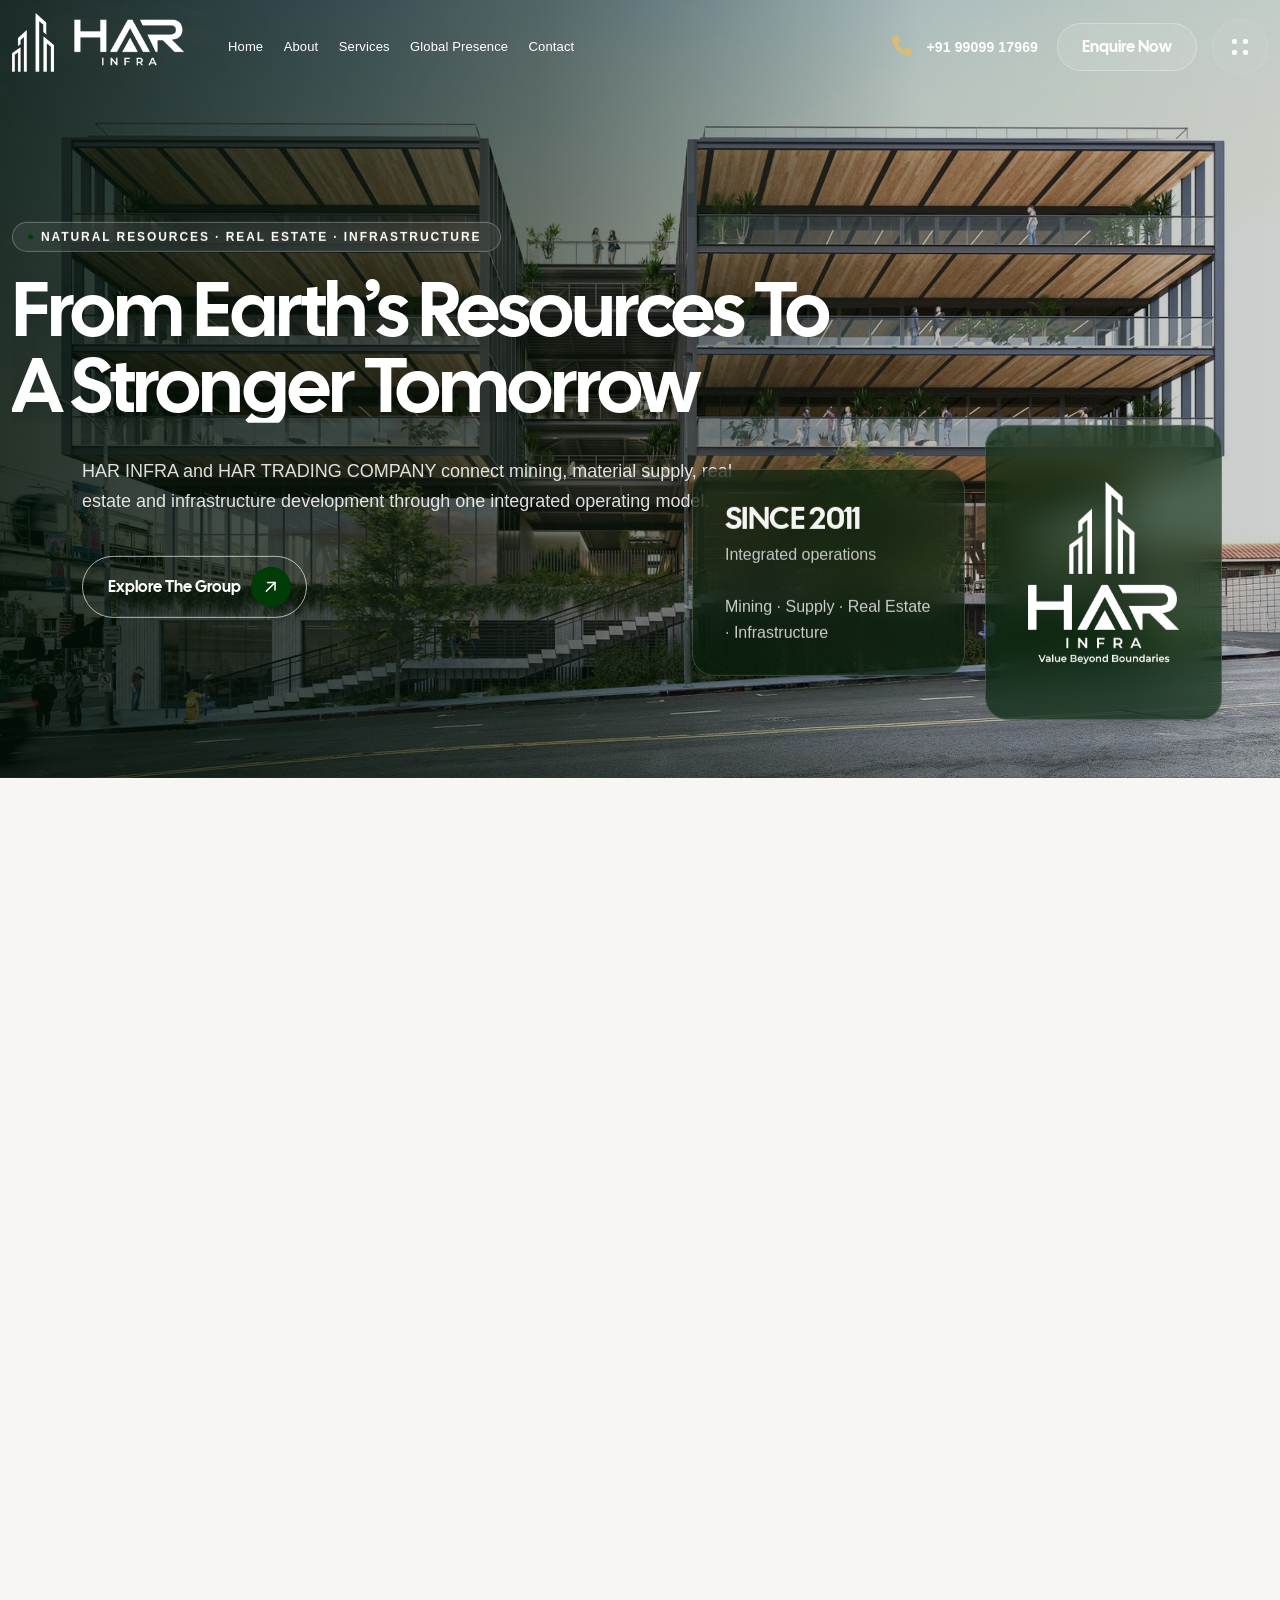
==== commit d2d9ccf2: "image change and link proper work" ====
--- a/index.html
+++ b/index.html
@@ -82,7 +82,7 @@
                                     <li><a href="index.html">Home</a></li>
                                     <li><a href="about.html">About</a></li>
                                     <li><a href="services.html">Services</a></li>
-                                    <li><a href="index.html#global-presence">Global Presence</a></li>
+                                    <li><a href="global-presence.html">Global Presence</a></li>
                                     <li><a href="contact.html">Contact</a></li>
                                 </ul>
                             </div>
@@ -167,7 +167,7 @@
                     <li><a href="index.html" class="is-current">Home<span class="num">01</span></a></li>
                     <li><a href="about.html">About<span class="num">02</span></a></li>
                     <li><a href="services.html">Services<span class="num">03</span></a></li>
-                    <li><a href="index.html#global-presence">Global Presence<span class="num">04</span></a></li>
+                    <li><a href="global-presence.html">Global Presence<span class="num">04</span></a></li>
                     <li><a href="contact.html">Contact<span class="num">05</span></a></li>
                 </ul>
             </nav>
@@ -240,7 +240,7 @@
                     <li><a href="index.html" class="is-current">Home<span class="num">01</span></a></li>
                     <li><a href="about.html">About<span class="num">02</span></a></li>
                     <li><a href="services.html">Services<span class="num">03</span></a></li>
-                    <li><a href="index.html#global-presence">Global Presence<span class="num">04</span></a></li>
+                    <li><a href="global-presence.html">Global Presence<span class="num">04</span></a></li>
                     <li><a href="contact.html">Contact<span class="num">05</span></a></li>
                 </ul>
             </div>
@@ -279,7 +279,7 @@
                     <div class="swiper-wrapper">
                         <div class="swiper-slide">
                             <div class="slider-item">
-                                <div class="bg-img" data-background="assets/img/har/hero-resources-to-development.jpg">
+                                <div class="bg-img" data-background="assets/img/har/hero-global-trade.jpg">
                                 </div>
                                 <div class="container slider-container">
                                     <div class="slider-content-wrap">
@@ -325,7 +325,7 @@
                         </div>
                         <div class="swiper-slide">
                             <div class="slider-item">
-                                <div class="bg-img" data-background="assets/img/har/hero-global-trade.jpg"></div>
+                                <div class="bg-img" data-background="assets/img/har/hero-resources-to-development.jpg"></div>
                                 <div class="container slider-container">
                                     <div class="slider-content-wrap">
                                         <div class="slider-content">
@@ -1078,7 +1078,7 @@
                                     <li><a href="services.html">Services</a></li>
                                     <li><a href="index.html#value-chain">Value Chain</a></li>
                                     <li><a href="index.html#operations">Operations</a></li>
-                                    <li><a href="index.html#mining-network">Mining Network</a></li>
+                                    <li><a href="global-presence.html#mining-network">Mining Network</a></li>
                                     <li><a href="contact.html">Contact</a></li>
                                 </ul>
                             </div>
@@ -1089,18 +1089,18 @@
                                     <li><a href="services.html#resources">Natural Resources</a></li>
                                     <li><a href="services.html#real-estate">Real Estate</a></li>
                                     <li><a href="services.html#infrastructure">Infrastructure</a></li>
-                                    <li><a href="index.html#global-presence">HAR Trading</a></li>
-                                    <li><a href="index.html#global-presence">Export Markets</a></li>
+                                    <li><a href="global-presence.html">HAR Trading</a></li>
+                                    <li><a href="global-presence.html#export-markets">Export Markets</a></li>
                                     <li><a href="index.html#materials">Materials</a></li>
                                 </ul>
                             </div>
                         </div>
                         <div class="col-lg-3 col-md-6">
                             <div class="footer-widget">
-                                <div class="footer-address"><span class="har-footer-kicker">VALUE BEYOND BOUNDARIES</span><br />
-                                    <span class="attn">Attn: Ronak Parmar</span><br />
-                                    <a class="number" href="tel:+919909917969">+91 99099 17969</a><br />
-                                    <a class="mail" href="mailto:harinfra7@gmail.com">harinfra7@gmail.com</a><br />
+                                <div class="footer-address"><span class="har-footer-kicker">VALUE BEYOND BOUNDARIES</span>
+                                    <span class="attn">Attn: Ronak Parmar</span>
+                                    <a class="number" href="tel:+919909917969">+91 99099 17969</a>
+                                    <a class="mail" href="mailto:harinfra7@gmail.com">harinfra7@gmail.com</a>
                                     <span class="har-footer-address">HAR INFRA &amp; HAR TRADING COMPANY<br />Ahmedabad, Gujarat, India</span>
                                     <ul class="social-list">
                                         <li><a href="#" aria-label="Facebook"><i class="fab fa-facebook-f"></i></a></li>
--- a/assets/css/har-refine.css
+++ b/assets/css/har-refine.css
@@ -913,16 +913,16 @@
    ========================================================================= */
 .footer-address .attn {
     display: block;
-    margin-top: 20px;
-    margin-bottom: 4px;
+    margin-top: 10px;
+    margin-bottom: 14px;
     font-size: 13px;
     font-weight: 600;
     color: rgba(255, 255, 255, .68);
 }
 .footer-address .number {
-    font-size: 25px;
-    display: block;
-    margin-bottom: 8px;
+    font-size: 22px;
+    display: block;
+    margin-bottom: 10px;
     color: #fff !important;
     text-decoration: none;
     transition: color .3s ease;
@@ -930,7 +930,7 @@
 .footer-address .number:hover { color: var(--har-gold-soft) !important; }
 .footer-address .mail {
     display: block;
-    margin-bottom: 6px;
+    margin-bottom: 14px;
     word-break: break-word;
 }
 .footer-widget p a {
@@ -948,8 +948,10 @@
     line-height: 1.65;
     margin-top: 10px;
 }
-.footer-address .social-list { margin-top: 20px; display: flex; flex-wrap: wrap; gap: 10px; }
-.footer-address .social-list li { margin: 0 !important; }
+.footer-address .social-list { margin-top: 20px; display: flex; flex-wrap: wrap; gap: 14px; }
+.footer-address .social-list li { margin: 0 !important; padding: 0 !important; }
+.footer-address .social-list li:before,
+.footer-address .social-list li:after { content: none !important; }
 .footer-address .social-list li a {
     width: 38px;
     height: 38px;
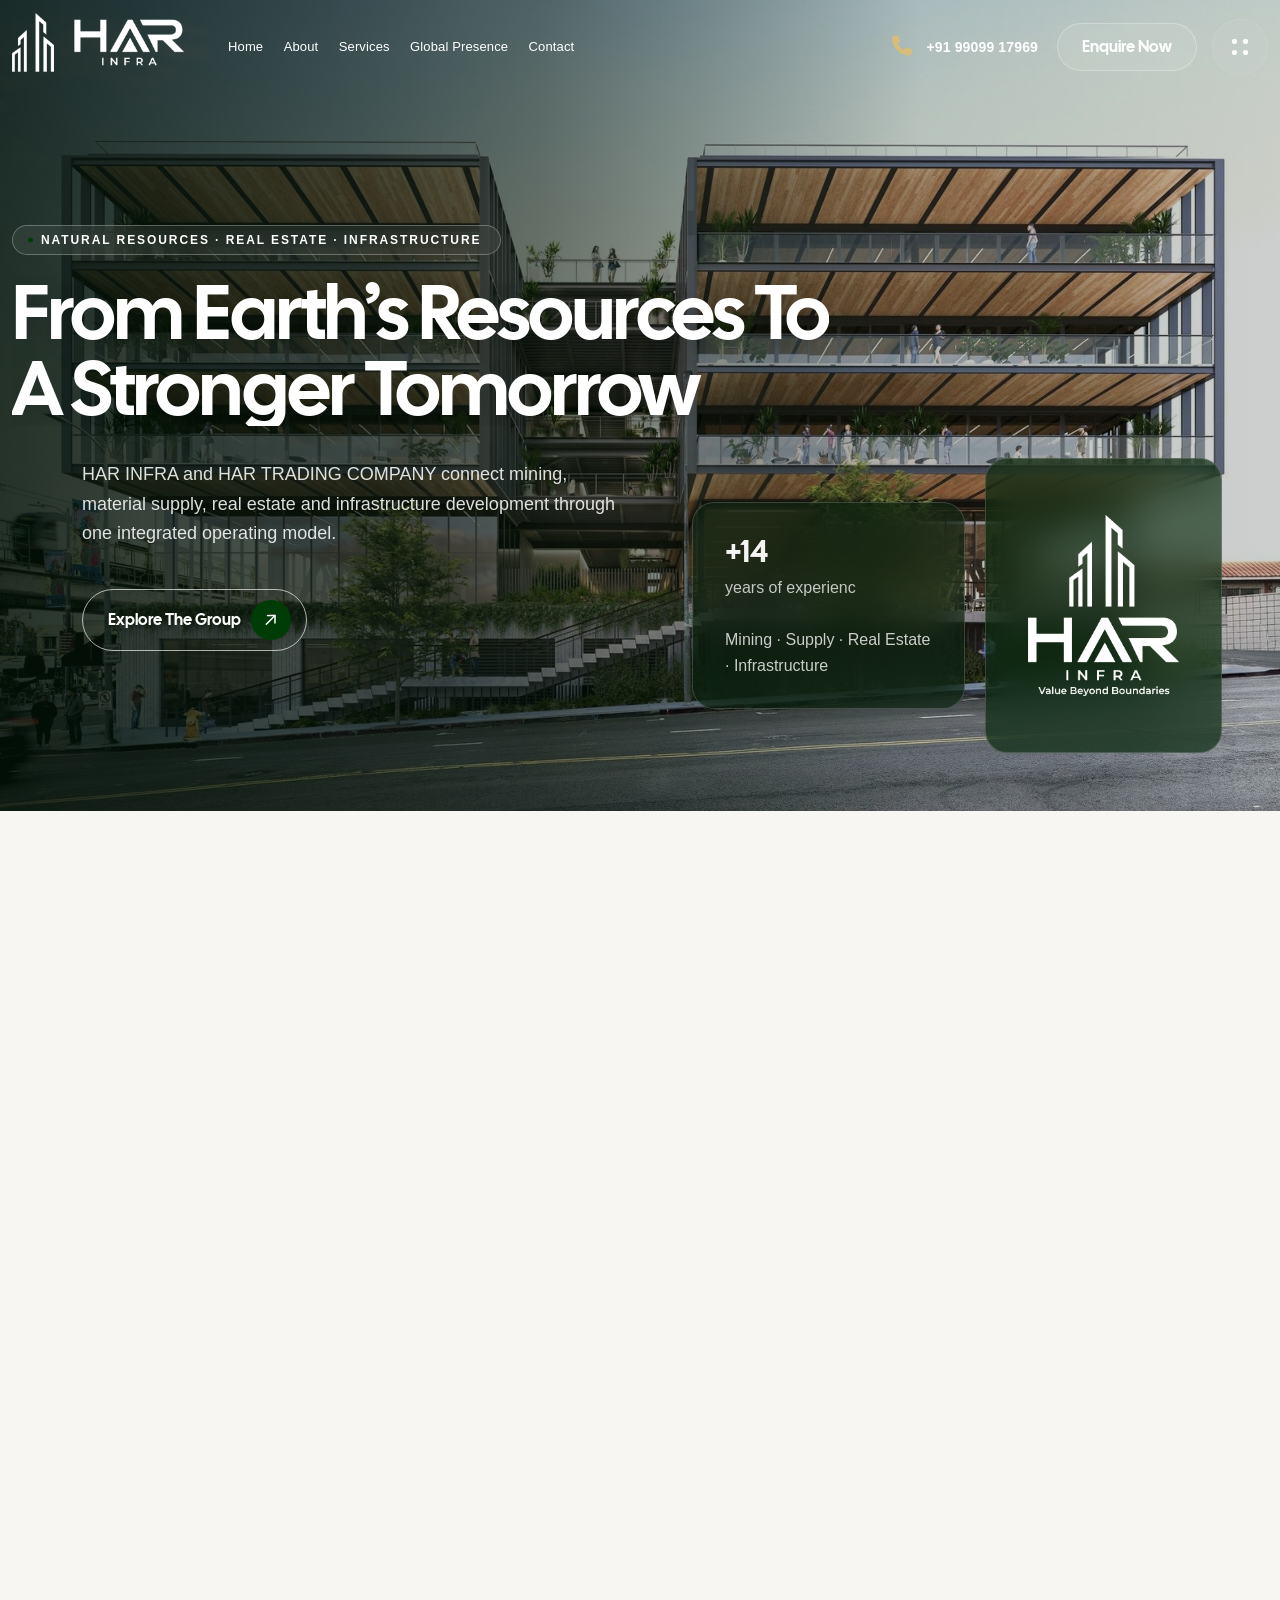
==== commit 6437aec1: "Add a HAR Trading" ====
--- a/index.html
+++ b/index.html
@@ -31,6 +31,7 @@
     <link href="assets/css/har-signature.css" rel="stylesheet" />
     <link href="assets/css/har-fix.css" rel="stylesheet" />
     <link href="assets/css/har-refine.css" rel="stylesheet" />
+    <link href="assets/css/har-trading.css" rel="stylesheet" />
 </head>
 
 <body>
@@ -313,8 +314,8 @@
                                 <div class="slider-element-wrap" data-animation="antra-fadeInRight" data-delay="1300ms"
                                     data-duration="1300ms">
                                     <div class="slider-element">
-                                        <h3 class="element-title">SINCE 2011</h3>
-                                        <span>Integrated operations</span>
+                                        <h3 class="element-title">+14</h3>
+                                        <span>years of experienc</span>
                                         <p>Mining · Supply · Real Estate · Infrastructure</p>
                                     </div>
                                     <div class="slider-thumb">
@@ -887,6 +888,21 @@
                             </div>
                         </div>
                     </div>
+                    <div class="har-trading-intro fade-top">
+                        <div class="har-trading-logo"><img alt="HAR Trading Company logo" src="assets/img/har/har-trading-logo.jpg" /></div>
+                        <div class="har-trading-copy">
+                            <span class="har-tag">RESOURCES · TRADE · CONNECTIONS</span>
+                            <h3>Responsible sourcing, supply and export of essential raw materials.</h3>
+                            <p>HAR Trading Company is a natural resources and commodities trading company. Since April 2017 we have led the global export of natural resources, along with mining equipment and construction materials, connecting reliable sources with businesses that need consistent quality and supply.</p>
+                            <p>From sourcing and procurement to supply and trade, we are a dependable link between resource producers and industrial customers across domestic and international markets.</p>
+                            <div class="har-chip-row"><span>Sand</span><span>Coal</span><span>Crushed Stone</span><span>Aggregates</span><span>Marble</span><span>Mining Equipment</span><span>Construction Materials</span></div>
+                        </div>
+                    </div>
+                    <div class="har-trading-pillars">
+                        <div><h4>Quality</h4><p>Export-grade materials sourced from trusted, responsibly operated origins.</p></div>
+                        <div><h4>Reliability</h4><p>Consistent supply and logistics discipline for industrial and infrastructure buyers.</p></div>
+                        <div><h4>Long-term Relationships</h4><p>Partnerships built with producers, developers, contractors and international customers.</p></div>
+                    </div>
                     <div class="row align-items-center har-global-row">
                         <div class="col-lg-7">
                             <div class="slide-anim har-world-map" data-delay="0.3" data-direction="left"
@@ -915,6 +931,7 @@
                             </div>
                         </div>
                     </div>
+                    <div class="har-trading-slogan">HAR Trading Company — Resources. Trade. Connections.<small>HAR INFRA PVT LTD</small></div>
                 </div>
             </section>
            
@@ -1098,7 +1115,7 @@
                         <div class="col-lg-3 col-md-6">
                             <div class="footer-widget">
                                 <div class="footer-address"><span class="har-footer-kicker">VALUE BEYOND BOUNDARIES</span>
-                                    <span class="attn">Attn: Ronak Parmar</span>
+                                    <span class="attn">Director: Ronak Parmar</span>
                                     <a class="number" href="tel:+919909917969">+91 99099 17969</a>
                                     <a class="mail" href="mailto:harinfra7@gmail.com">harinfra7@gmail.com</a>
                                     <span class="har-footer-address">HAR INFRA &amp; HAR TRADING COMPANY<br />Ahmedabad, Gujarat, India</span>
--- a/assets/css/har-premium.css
+++ b/assets/css/har-premium.css
@@ -80,7 +80,7 @@
     backdrop-filter: blur(12px);
 }
 .slider-content-wrap .section-heading .section-title {
-    max-width: 980px;
+    max-width: 990px;
     font-size: 88px;
     line-height: .98;
     letter-spacing: -.025em;
@@ -93,6 +93,16 @@
     max-width: 650px;
     color: rgba(255,255,255,.86);
 }
+
+@media (max-width: 1399px) {
+    .slider-content-wrap .bottom-content .antra-desc p {
+    font-size: 18px;
+    line-height: 1.65;
+    max-width: 545px;
+    color: rgba(255,255,255,.86);
+}
+}
+
 .slider-item .slider-element-wrap { right: 58px; bottom: 58px; max-width: 530px; }
 .slider-item .slider-element-wrap .slider-element {
     background: rgba(4, 31, 11, .56);
--- a/assets/css/har-fix.css
+++ b/assets/css/har-fix.css
@@ -159,7 +159,7 @@
 /* Universal safety net: nothing should ever force horizontal scroll */
 html, body { overflow-x: hidden; }
 img, svg, video, canvas { max-width: 100%; height: auto; }
-.container, .container-2, .row { max-width: 100%; }
+.container, .container-2 { max-width: 100%; }
 
 /* Fluid type for the biggest headings so they scale smoothly between
    breakpoints instead of jumping at fixed widths (fixes odd tablet/
--- a/assets/css/har-trading.css
+++ b/assets/css/har-trading.css
@@ -0,0 +1,123 @@
+/* HAR Trading Company showcase */
+.har-trading-intro {
+    display: grid;
+    grid-template-columns: 320px 1fr;
+    gap: 48px;
+    align-items: center;
+    margin: 10px 0 70px;
+    padding: 40px;
+    background: #fff;
+    border: 1px solid rgba(0, 60, 6, .12);
+    border-radius: 18px;
+    box-shadow: 0 24px 60px rgba(6, 40, 13, .08);
+}
+
+.har-trading-logo {
+    background: #f6f3ea;
+    border-radius: 14px;
+    padding: 12px;
+    border-bottom: 3px solid #b59a61;
+}
+
+.har-trading-logo img {
+    display: block;
+    width: 100%;
+    height: auto;
+    border-radius: 8px;
+}
+
+.har-trading-copy .har-tag {
+    display: inline-block;
+    color: #b59a61;
+    font-weight: 700;
+    letter-spacing: .18em;
+    font-size: 13px;
+    margin-bottom: 12px;
+}
+
+.har-trading-copy h3 {
+    color: #003c06;
+    font-size: 30px;
+    line-height: 1.25;
+    margin-bottom: 16px;
+}
+
+.har-trading-copy p {
+    color: #3d4a41;
+    margin-bottom: 14px;
+}
+
+.har-chip-row {
+    display: flex;
+    flex-wrap: wrap;
+    gap: 10px;
+    margin-top: 18px;
+}
+
+.har-chip-row span {
+    padding: 7px 16px;
+    border-radius: 30px;
+    background: #e8eee8;
+    color: #003c06;
+    font-size: 14px;
+    font-weight: 600;
+}
+
+.har-trading-pillars {
+    display: grid;
+    grid-template-columns: repeat(3, 1fr);
+    gap: 24px;
+    margin-bottom: 70px;
+}
+
+.har-trading-pillars div {
+    padding: 28px;
+    color: #fff;
+    border-radius: 16px;
+    background: linear-gradient(165deg, #04180a 0%, #072a10 55%, #0b3a17 100%);
+    border-top: 3px solid #b59a61;
+}
+
+.har-trading-pillars h4 {
+    color: #d8bd7a;
+    font-size: 20px;
+    margin-bottom: 8px;
+}
+
+.har-trading-pillars p {
+    color: rgba(255, 255, 255, .82);
+    margin: 0;
+}
+
+.har-trading-slogan {
+    text-align: center;
+    margin-top: 60px;
+    font-size: 22px;
+    font-weight: 600;
+    color: #003c06;
+    letter-spacing: .04em;
+}
+
+.har-trading-slogan small {
+    display: block;
+    margin-top: 6px;
+    font-size: 14px;
+    color: #b59a61;
+    letter-spacing: .14em;
+}
+
+@media (max-width: 991px) {
+    .har-trading-intro {
+        grid-template-columns: 1fr;
+        padding: 26px;
+        gap: 28px;
+    }
+
+    .har-trading-logo {
+        max-width: 300px;
+    }
+
+    .har-trading-pillars {
+        grid-template-columns: 1fr;
+    }
+}
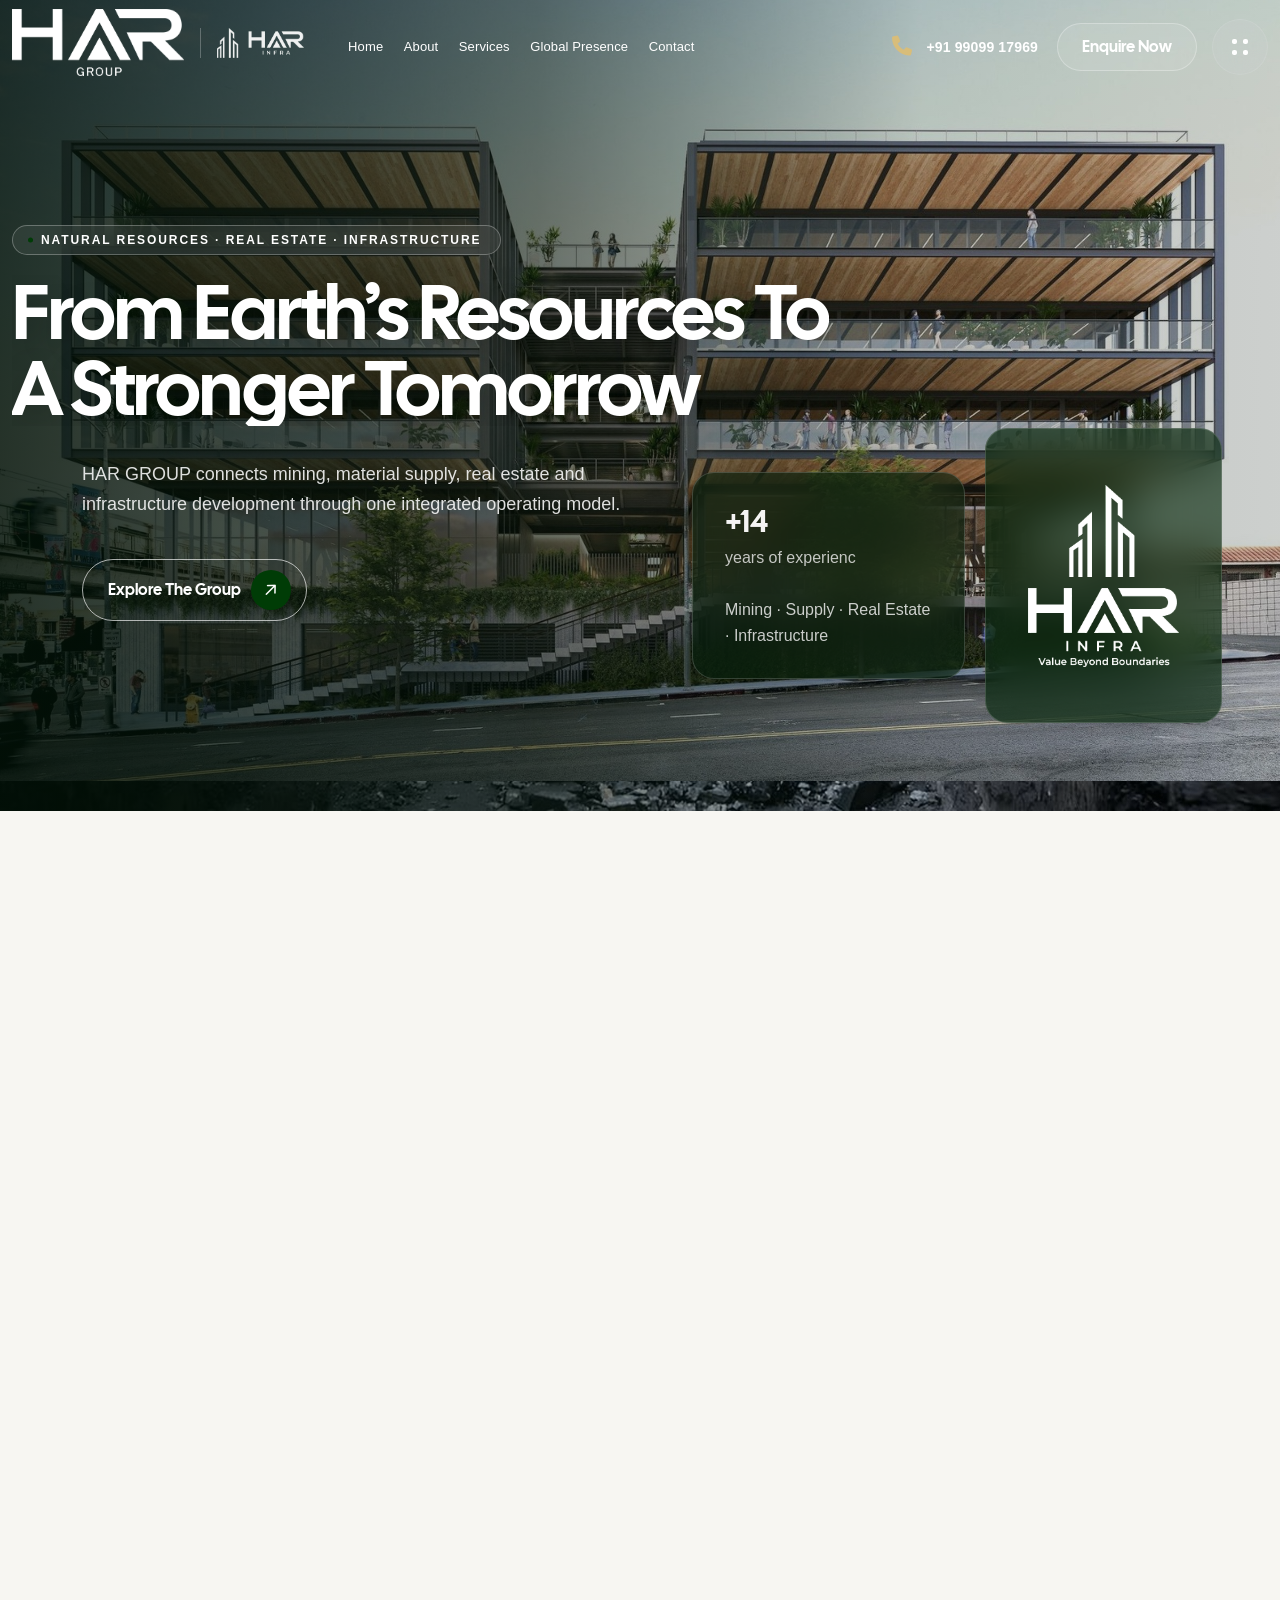
==== commit fe68c9a4: "Add Har Group" ====
--- a/index.html
+++ b/index.html
@@ -7,10 +7,10 @@
     <meta content="ie=edge" http-equiv="x-ua-compatible" />
     <meta content="width=device-width, initial-scale=1" name="viewport" />
     <meta
-        content="HAR INFRA and HAR TRADING COMPANY integrate natural resource mining, material supply, real estate acquisition, infrastructure development and global exports."
+        content="HAR GROUP integrates natural resource mining, material supply, real estate acquisition, infrastructure development and global exports."
         name="description" />
     <!-- Site Title -->
-    <title>HAR INFRA | HAR TRADING COMPANY — Value Beyond Boundaries</title>
+    <title>HAR GROUP — Value Beyond Boundaries</title>
     <!-- Place favicon.ico in the root directory -->
     <link href="assets/img/har/favicon.png" rel="shortcut icon" type="image/png" />
     <link href="assets/img/har/apple-touch-icon.png" rel="apple-touch-icon" />
@@ -74,7 +74,7 @@
                     <div class="header-left-wrap">
                         <div class="header-logo d-lg-block">
                             <a href="index.html">
-                                <img alt="HAR INFRA" src="assets/img/har/har-logo-lockup-white.png" />
+                                <img alt="HAR GROUP" src="assets/img/har/har-group-logo-white.png" /> <img alt="HAR INFRA" class="har-infra-mark" src="assets/img/har/har-logo-lockup-white.png" />
                             </a>
                         </div>
                         <div class="header-menu-wrap">
@@ -155,8 +155,8 @@
         </button>
         <div class="side-menu-content">
             <div class="side-menu-logo">
-                <a class="dark-img" href="index.html"><img alt="HAR INFRA — Value Beyond Boundaries"
-                        src="assets/img/har/har-logo-lockup-white.png" /></a>
+                <a class="dark-img" href="index.html"><img alt="HAR GROUP — Value Beyond Boundaries"
+                        src="assets/img/har/har-group-logo-white.png" /> <img alt="HAR INFRA" class="har-infra-mark" src="assets/img/har/har-logo-lockup-white.png" /></a>
             </div>
             <div class="side-menu-about">
                 <h4 class="title">From natural resources to real assets — one connected platform for supply,
@@ -206,7 +206,7 @@
                 <ul>
                     <li><i class="fas fa-phone"></i>
                         <div><span class="lbl">Phone</span><a href="tel:+919909917969">+91 99099 17969</a><span
-                                class="attn">Ronak Parmar</span></div>
+                                class="attn">Director: Ronak Parmar</span></div>
                     </li>
                     <li><i class="fas fa-envelope"></i>
                         <div><span class="lbl">Email</span><a href="mailto:harinfra7@gmail.com">harinfra7@gmail.com</a>
@@ -232,7 +232,7 @@
     <div class="mobile-side-menu">
         <div class="side-menu-content">
             <div class="side-menu-head">
-                <a href="index.html"><img alt="HAR INFRA" src="assets/img/har/har-logo-lockup-white.png" /></a>
+                <a href="index.html"><img alt="HAR GROUP" src="assets/img/har/har-group-logo-white.png" /> <img alt="HAR INFRA" class="har-infra-mark" src="assets/img/har/har-logo-lockup-white.png" /></a>
                 <button class="mobile-side-menu-close" aria-label="Close menu"><i
                         class="fa-regular fa-xmark"></i></button>
             </div>
@@ -250,7 +250,7 @@
                 <ul>
                     <li><i class="fas fa-phone"></i>
                         <div><span class="lbl">Phone</span><a href="tel:+919909917969">+91 99099 17969</a><span
-                                class="attn">Ronak Parmar</span></div>
+                                class="attn">Director: Ronak Parmar</span></div>
                     </li>
                     <li><i class="fas fa-envelope"></i>
                         <div><span class="lbl">Email</span><a href="mailto:harinfra7@gmail.com">harinfra7@gmail.com</a>
@@ -297,7 +297,7 @@
                                             <div class="bottom-content">
                                                 <div class="antra-desc" data-animation="antra-fadeInUp"
                                                     data-delay="1000ms" data-duration="1400ms">
-                                                    <p>HAR INFRA and HAR TRADING COMPANY connect mining, material
+                                                    <p>HAR GROUP connects mining, material
                                                         supply, real estate and infrastructure development through one
                                                         integrated operating model.</p>
                                                 </div>
@@ -387,7 +387,7 @@
                             <div class="section-heading section-heading-2 mb-0">
                                 <h2 class="section-title cursor-effect">Four capabilities. <span>One connected value
                                         chain.</span></h2>
-                                <p class="mb-0">HAR INFRA and HAR TRADING work together from resource origin to asset
+                                <p class="mb-0">HAR GROUP works from resource origin to asset
                                     creation and international supply.</p>
                             </div>
                         </div>
@@ -562,9 +562,9 @@
                         <div class="col-lg-3 col-md-6 fade-top">
                             <div class="counter-item">
                                 <h3 class="title"><span class="icon">+</span><span class="odometer"
-                                        data-count="2">0</span></h3>
-                                <h4 class="sub-title">Integrated firms</h4>
-                                <p>HAR INFRA + HAR TRADING</p>
+                                        data-count="1">0</span></h3>
+                                <h4 class="sub-title">Unified Group</h4>
+                                <p>HAR GROUP</p>
                             </div>
                         </div>
                         <div class="col-lg-3 col-md-6 fade-top">
@@ -586,9 +586,9 @@
                         <div class="col-lg-3 col-md-6 fade-top">
                             <div class="counter-item">
                                 <h3 class="title"><span class="icon">+</span><span class="odometer"
-                                        data-count="14">0</span></h3>
+                                        data-count="31">0</span></h3>
                                 <h4 class="sub-title">Years building the business</h4>
-                                <p>Operating since 2011</p>
+                                <p>Operating since 1995</p>
                             </div>
                         </div>
                     </div>
@@ -893,7 +893,7 @@
                         <div class="har-trading-copy">
                             <span class="har-tag">RESOURCES · TRADE · CONNECTIONS</span>
                             <h3>Responsible sourcing, supply and export of essential raw materials.</h3>
-                            <p>HAR Trading Company is a natural resources and commodities trading company. Since April 2017 we have led the global export of natural resources, along with mining equipment and construction materials, connecting reliable sources with businesses that need consistent quality and supply.</p>
+                            <p>HAR Trading Company is a natural resources and commodities trading company. Since April 2011 we have led the global export of natural resources, along with mining equipment and construction materials, connecting reliable sources with businesses that need consistent quality and supply.</p>
                             <p>From sourcing and procurement to supply and trade, we are a dependable link between resource producers and industrial customers across domestic and international markets.</p>
                             <div class="har-chip-row"><span>Sand</span><span>Coal</span><span>Crushed Stone</span><span>Aggregates</span><span>Marble</span><span>Mining Equipment</span><span>Construction Materials</span></div>
                         </div>
@@ -1077,11 +1077,11 @@
                             <div class="footer-widget">
                                 <div class="widget-header">
                                     <div class="footer-logo">
-                                        <a href="index.html"><img alt="HAR INFRA"
-                                                src="assets/img/har/har-logo-lockup-white.png" /></a>
-                                    </div>
-                                </div>
-                                <p class="mb-10">HAR INFRA and HAR TRADING COMPANY operate across natural resources,
+                                        <a href="index.html"><img alt="HAR GROUP"
+                                                src="assets/img/har/har-group-logo-white.png" /> <img alt="HAR INFRA" class="har-infra-mark" src="assets/img/har/har-logo-lockup-white.png" /></a>
+                                    </div>
+                                </div>
+                                <p class="mb-10">HAR GROUP operates across natural resources,
                                     real estate, infrastructure and global material supply.</p>
                                 <p class="mb-0"><a href="tel:+919909917969">+91 99099 17969</a></p><div><p class="mb-0"><a
                                         href="mailto:harinfra7@gmail.com">harinfra7@gmail.com</a></p></div><div><p class="mb-0">Ahmedabad,
@@ -1118,7 +1118,7 @@
                                     <span class="attn">Director: Ronak Parmar</span>
                                     <a class="number" href="tel:+919909917969">+91 99099 17969</a>
                                     <a class="mail" href="mailto:harinfra7@gmail.com">harinfra7@gmail.com</a>
-                                    <span class="har-footer-address">HAR INFRA &amp; HAR TRADING COMPANY<br />Ahmedabad, Gujarat, India</span>
+                                    <span class="har-footer-address">HAR GROUP<br />Ahmedabad, Gujarat, India</span>
                                     <ul class="social-list">
                                         <li><a href="#" aria-label="Facebook"><i class="fab fa-facebook-f"></i></a></li>
                                         <li><a href="#" aria-label="Instagram"><i class="fab fa-instagram"></i></a></li>
@@ -1135,7 +1135,7 @@
                 <div class="copyright-area">
                     <div class="container">
                         <div class="copyright-content">
-                            <p>© 2026 HAR INFRA | HAR TRADING COMPANY. All rights reserved.</p>
+                            <p>© 2026 HAR GROUP. All rights reserved.</p>
                         </div>
                     </div>
                 </div>
--- a/assets/css/main.css
+++ b/assets/css/main.css
@@ -222,6 +222,10 @@
     opacity: 1
 }
 
+i.fa-regular.fa-xmark {
+    color: #fff;
+}
+
 .container {
     max-width: 1795px
 }
--- a/assets/css/har-refine.css
+++ b/assets/css/har-refine.css
@@ -24,6 +24,7 @@
     display: inline-flex;
     align-items: center;
     line-height: 0;
+    gap: 16px;
 }
 .header .primary-header-inner .header-logo img {
     width: 182px;
@@ -115,7 +116,7 @@
     padding: 46px 44px 56px;
 }
 @media (max-width: 575px) {
-    #sidebar-area .side-menu-content { padding: 40px 26px 48px; }
+    #sidebar-area .side-menu-content { padding: 84px 26px 48px; }
 }
 
 /* Close button */
@@ -131,7 +132,7 @@
     border: 1px solid rgba(255, 255, 255, .22);
     background: rgba(255, 255, 255, .04);
     transition: background .3s ease, border-color .3s ease, transform .3s ease;
-    z-index: 3;
+    z-index: 5;
 }
 #sidebar-area .sidebar-trigger.close:hover {
     background: var(--har-gold-soft);
@@ -375,10 +376,12 @@
     display: flex;
     align-items: center;
     justify-content: space-between;
-    gap: 16px;
+    flex-wrap: wrap;
+    gap: 12px 16px;
     margin-bottom: 30px;
 }
-.mobile-side-menu .side-menu-head img { width: 168px !important; max-width: 168px !important; }
+.mobile-side-menu .side-menu-head a { min-width: 0; flex-wrap: wrap; row-gap: 8px; }
+.mobile-side-menu .side-menu-head img { width: 128px !important; max-width: 128px !important; }
 .mobile-side-menu .mobile-side-menu-close {
     flex: 0 0 40px;
     width: 40px;
@@ -972,3 +975,38 @@
 @media (max-width: 767px) {
     .footer-address .number { font-size: 22px; }
 }
+
+/* =========================================================================
+   Dual brand lockup — HAR GROUP wordmark + HAR INFRA lockup shown together
+   in the header, footer and both off-canvas menus. The HAR INFRA mark is
+   sized smaller, by height, and set off with a divider so it reads as a
+   secondary mark next to the primary HAR GROUP logo.
+   ========================================================================= */
+.footer-logo a,
+#sidebar-area .side-menu-logo a.dark-img,
+.mobile-side-menu .side-menu-head a {
+    display: flex !important;
+    align-items: center;
+    gap: 16px;
+}
+#sidebar-area .side-menu-logo a.dark-img { flex-wrap: wrap; row-gap: 10px; }
+.har-infra-mark,
+.header .primary-header-inner .header-logo .har-infra-mark,
+.footer-logo .har-infra-mark,
+#sidebar-area .side-menu-logo .har-infra-mark,
+.mobile-side-menu .side-menu-head .har-infra-mark {
+    width: auto !important;
+    max-width: none !important;
+    padding-left: 16px;
+    border-left: 1px solid rgba(255, 255, 255, .28);
+    opacity: .92;
+}
+.header .primary-header-inner .header-logo .har-infra-mark { height: 30px !important; }
+.footer-logo .har-infra-mark { height: 36px !important; }
+#sidebar-area .side-menu-logo .har-infra-mark { height: 26px !important; }
+.mobile-side-menu .side-menu-head .har-infra-mark { height: 20px !important; padding-left: 12px; }
+
+@media (max-width: 575px) {
+    .header .primary-header-inner .header-logo a { gap: 10px; }
+    .header .primary-header-inner .header-logo .har-infra-mark { height: 22px !important; padding-left: 10px; }
+}
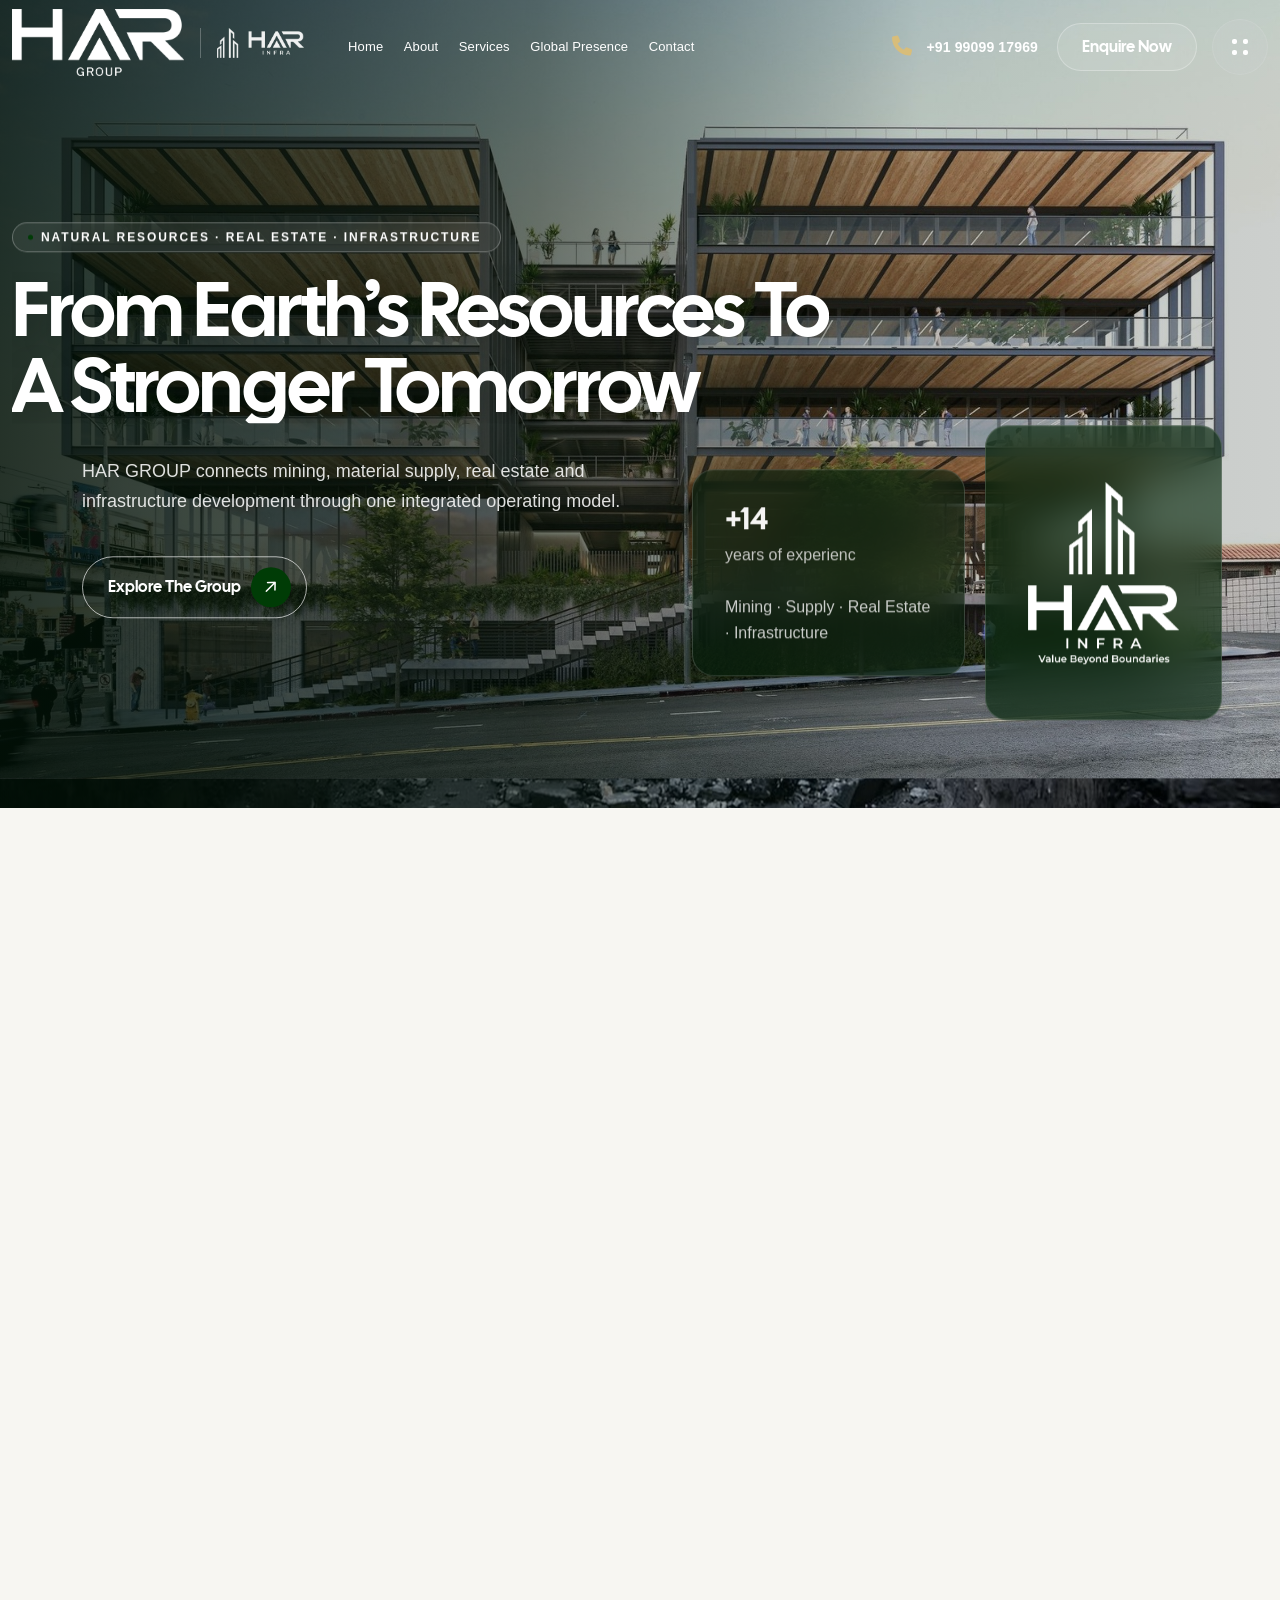
==== commit f8e70de9: "Chnage some Alignment and animation and Content" ====
--- a/index.html
+++ b/index.html
@@ -424,8 +424,7 @@
                             </div>
                         </div>
                         <div class="col-xl-3 col-lg-6 col-md-12">
-                            <div class="service-item" data-delay="0.3" data-direction="right" data-offset="100"
-                                style="transform: translate3d(0px, 0px, 0px);">
+                            <div class="service-item" data-delay="0.3" data-direction="right" data-offset="100">
                                 <div class="service-top">
                                     <h3 class="title"><a href="#value-chain">Global Material<br />Export</a></h3>
                                     <div class="icon"><i class="fa-regular fa-earth-asia har-service-icon"></i></div>
@@ -563,8 +562,8 @@
                             <div class="counter-item">
                                 <h3 class="title"><span class="icon">+</span><span class="odometer"
                                         data-count="1">0</span></h3>
-                                <h4 class="sub-title">Unified Group</h4>
-                                <p>HAR GROUP</p>
+                                <h4 class="sub-title">HAR Group</h4>
+                                <p>HAR Infra | HAR Trading</p>
                             </div>
                         </div>
                         <div class="col-lg-3 col-md-6 fade-top">
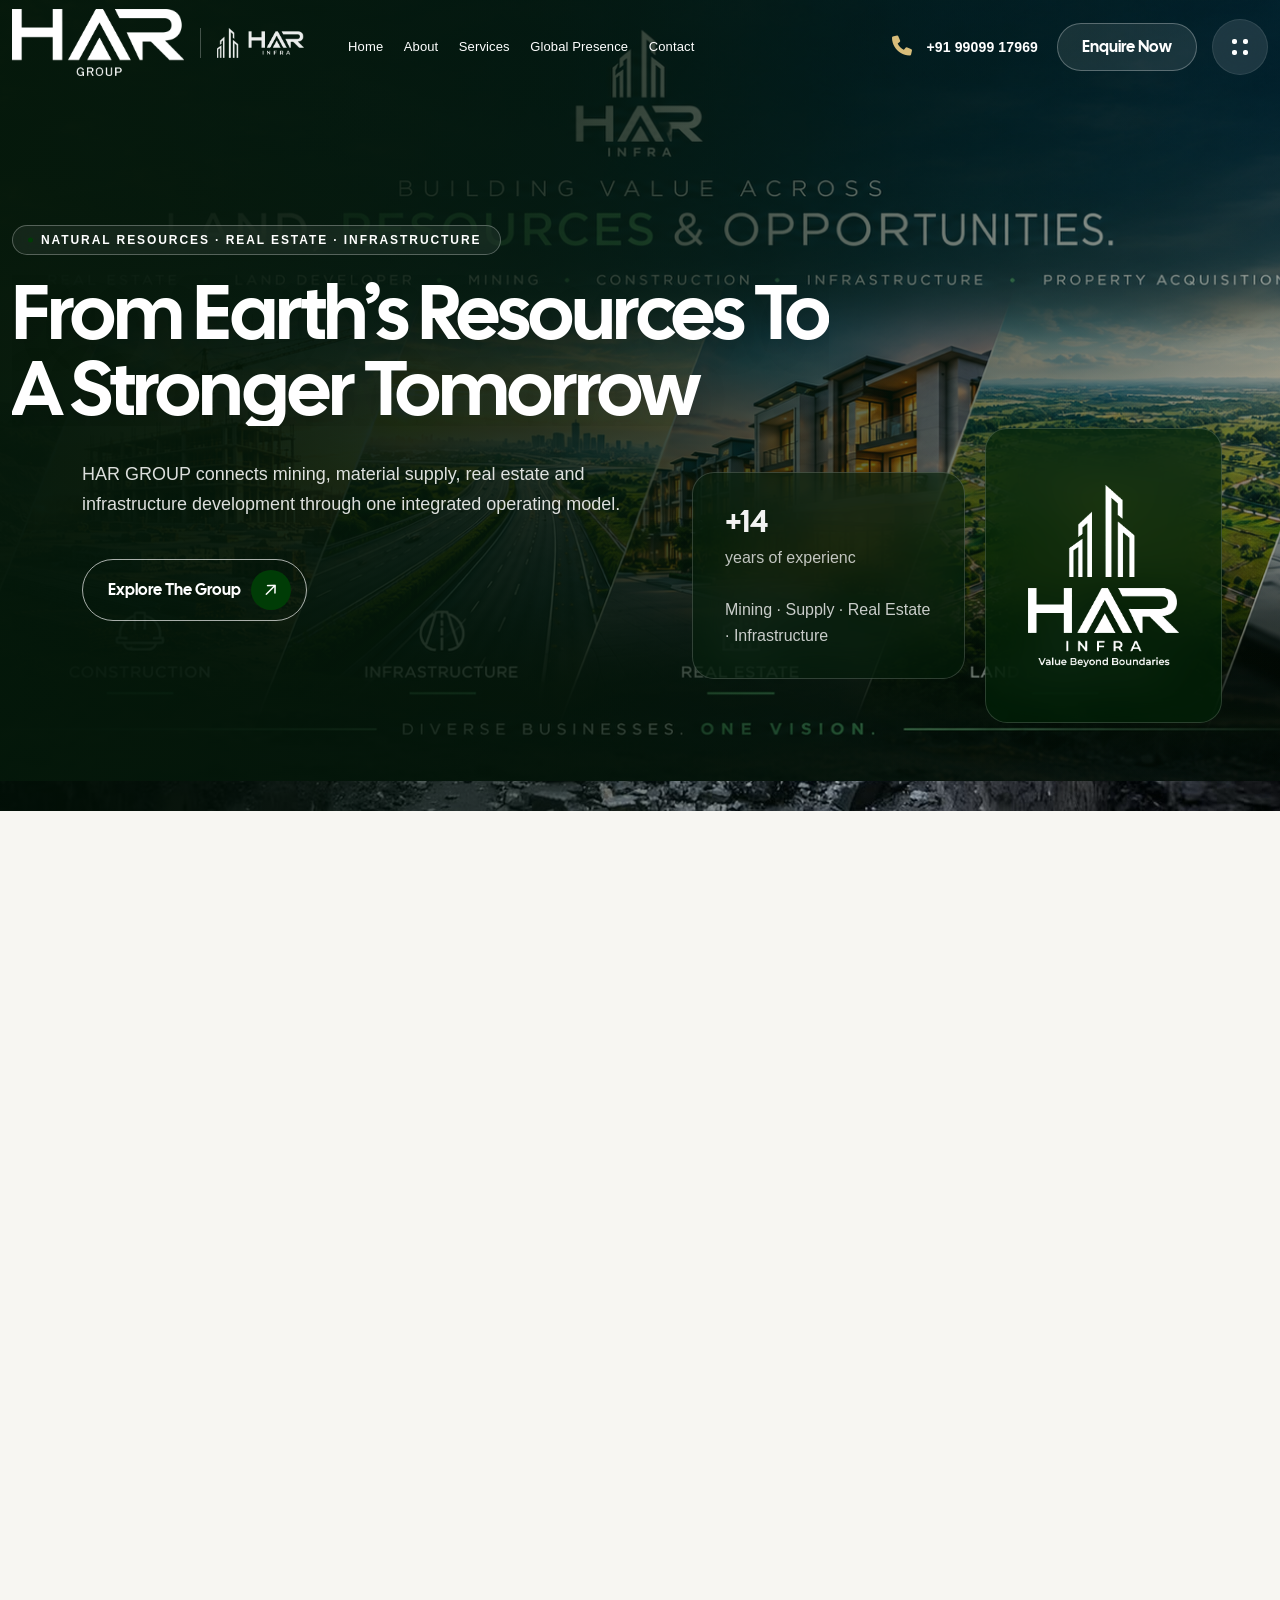
==== commit d10c5490: "add new banner image" ====
--- a/index.html
+++ b/index.html
@@ -280,7 +280,7 @@
                     <div class="swiper-wrapper">
                         <div class="swiper-slide">
                             <div class="slider-item">
-                                <div class="bg-img" data-background="assets/img/har/hero-global-trade.jpg">
+                                <div class="bg-img har-hero-poster" data-background="assets/img/har/hero-har-infra-poster.png">
                                 </div>
                                 <div class="container slider-container">
                                     <div class="slider-content-wrap">
@@ -1171,6 +1171,4 @@
     <script src="assets/js/main.js"></script>
     <script src="assets/js/har-interactions.js"></script>
 </body>
-<!-- Mirrored from antra.ibthemespro.com/index.html by HTTrack Website Copier/3.x [XR&CO'2014], Wed, 26 Aug 2026 06:23:50 GMT -->
-
 </html>
--- a/assets/css/har-refine.css
+++ b/assets/css/har-refine.css
@@ -1010,3 +1010,19 @@
     .header .primary-header-inner .header-logo a { gap: 10px; }
     .header .primary-header-inner .header-logo .har-infra-mark { height: 22px !important; padding-left: 10px; }
 }
+
+/* Home hero — first slide uses the HAR Infra poster artwork.
+   Square artwork: centre it and keep it covering the slide, with a dark
+   wash so the white headline and copy stay readable over the photos. */
+.slider-item .bg-img.har-hero-poster {
+    background-position: center center;
+    background-size: cover;
+    background-color: #06180d;
+}
+.slider-item .bg-img.har-hero-poster::after {
+    content: "";
+    position: absolute;
+    inset: 0;
+    background: linear-gradient(90deg, rgba(4, 24, 10, .88) 0%, rgba(4, 24, 10, .55) 55%, rgba(4, 24, 10, .25) 100%);
+    pointer-events: none;
+}
